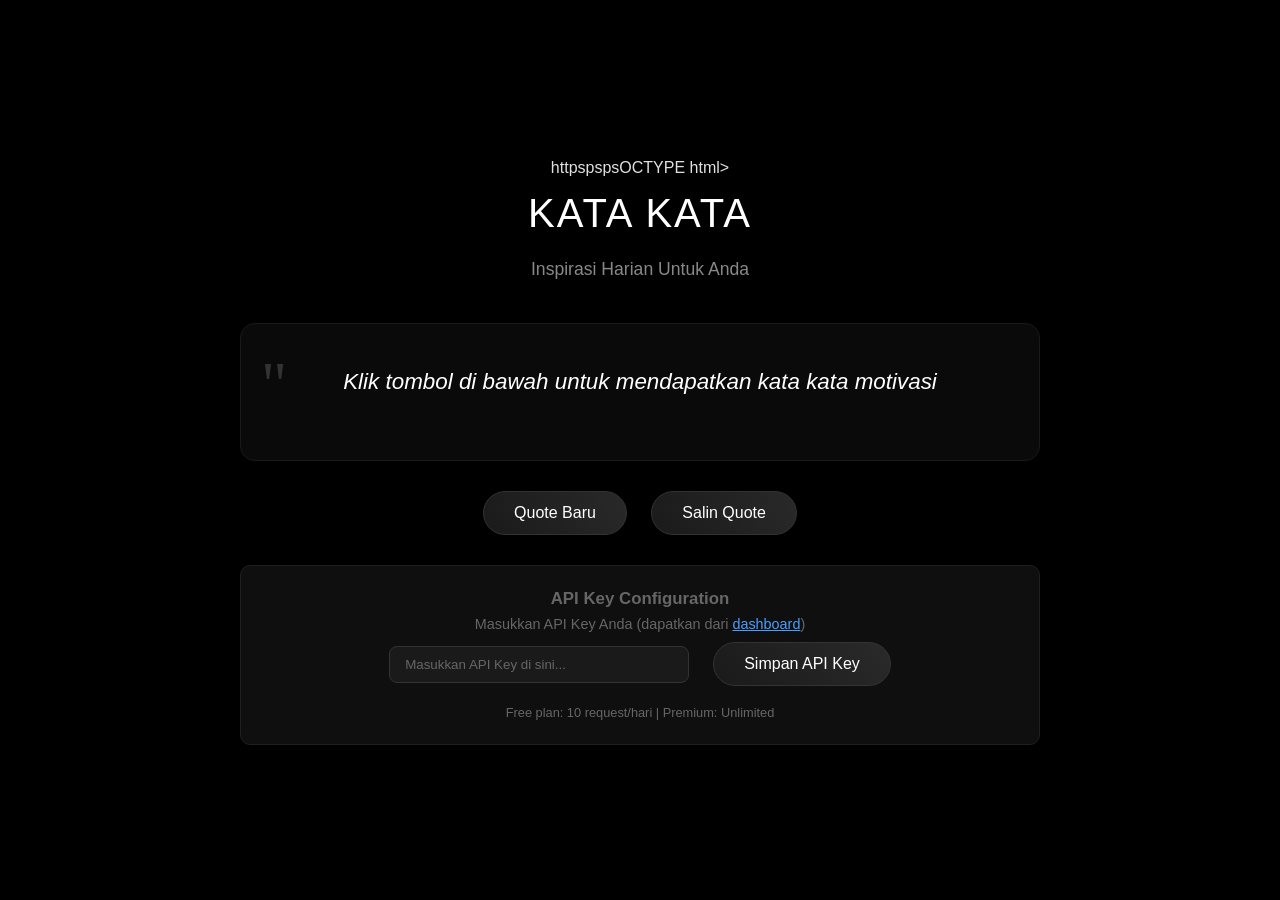
==== index.html @ 8e92a6e2 "Update index.html" ====
httpspspsOCTYPE html>
<html lang="id">
<head>
    <meta charset="UTF-8">
    <meta name="viewport" content="width=device-width, initial-scale=1.0">
    <title>Kata Kata Motivasi</title>
    <style>
        * {
            margin: 0;
            padding: 0;
            box-sizing: border-box;
        }

        body {
            font-family: 'Segoe UI', Tahoma, Geneva, Verdana, sans-serif;
            background: #000000;
            color: #e0e0e0;
            min-height: 100vh;
            display: flex;
            flex-direction: column;
            align-items: center;
            justify-content: center;
            padding: 20px;
            line-height: 1.6;
        }

        .container {
            max-width: 800px;
            width: 100%;
            text-align: center;
        }

        .header {
            margin-bottom: 40px;
        }

        .header h1 {
            font-size: 2.5rem;
            font-weight: 300;
            color: #ffffff;
            margin-bottom: 10px;
            letter-spacing: 2px;
        }

        .header p {
            color: #888888;
            font-size: 1.1rem;
        }

        .quote-container {
            background: #0a0a0a;
            border: 1px solid #1a1a1a;
            border-radius: 15px;
            padding: 40px;
            margin: 30px 0;
            box-shadow: 0 8px 32px rgba(0, 0, 0, 0.3);
            transition: all 0.3s ease;
            position: relative;
            overflow: hidden;
        }

        .quote-container::before {
            content: '"';
            position: absolute;
            top: 10px;
            left: 20px;
            font-size: 4rem;
            color: #333333;
            font-family: Georgia, serif;
        }

        .quote-text {
            font-size: 1.4rem;
            font-style: italic;
            color: #ffffff;
            margin-bottom: 20px;
            position: relative;
            z-index: 1;
        }

        .quote-author {
            color: #666666;
            font-size: 1rem;
            text-align: right;
        }

        .controls {
            margin-top: 30px;
        }

        .btn {
            background: linear-gradient(45deg, #1a1a1a, #2a2a2a);
            color: #ffffff;
            border: 1px solid #333333;
            padding: 12px 30px;
            border-radius: 25px;
            cursor: pointer;
            font-size: 1rem;
            margin: 0 10px;
            transition: all 0.3s ease;
            text-decoration: none;
            display: inline-block;
        }

        .btn:hover {
            background: linear-gradient(45deg, #2a2a2a, #3a3a3a);
            border-color: #555555;
            transform: translateY(-2px);
        }

        .btn:active {
            transform: translateY(0);
        }

        .loading {
            display: none;
            color: #888888;
            font-style: italic;
        }

        .error {
            display: none;
            color: #ff4444;
            background: #1a0a0a;
            border: 1px solid #ff4444;
            border-radius: 8px;
            padding: 15px;
            margin: 20px 0;
        }

        .api-info {
            background: #0f0f0f;
            border: 1px solid #1f1f1f;
            border-radius: 10px;
            padding: 20px;
            margin-top: 30px;
            font-size: 0.9rem;
            color: #666666;
        }

        .api-key-input {
            background: #1a1a1a;
            border: 1px solid #333333;
            color: #ffffff;
            padding: 10px 15px;
            border-radius: 8px;
            margin: 10px;
            width: 300px;
            max-width: 100%;
        }

        .api-key-input::placeholder {
            color: #666666;
        }

        @media (max-width: 768px) {
            .header h1 {
                font-size: 2rem;
            }
            
            .quote-container {
                padding: 30px 20px;
            }
            
            .quote-text {
                font-size: 1.2rem;
            }
            
            .btn {
                margin: 5px;
                padding: 10px 20px;
                font-size: 0.9rem;
            }
            
            .api-key-input {
                width: 100%;
                margin: 10px 0;
            }
        }

        @media (max-width: 480px) {
            .header h1 {
                font-size: 1.8rem;
            }
            
            .quote-text {
                font-size: 1.1rem;
            }
        }
    </style>
</head>
<body>
    <div class="container">
        <div class="header">
            <h1>KATA KATA</h1>
            <p>Inspirasi Harian Untuk Anda</p>
        </div>

        <div class="quote-container">
            <div class="quote-text" id="quoteText">
                Klik tombol di bawah untuk mendapatkan kata kata motivasi
            </div>
            <div class="quote-author" id="quoteAuthor"></div>
        </div>

        <div class="controls">
            <button class="btn" onclick="getRandomQuote()">Quote Baru</button>
            <button class="btn" onclick="copyQuote()">Salin Quote</button>
        </div>

        <div class="loading" id="loading">Memuat quote...</div>
        <div class="error" id="error"></div>

        <div class="api-info">
            <h3>API Key Configuration</h3>
            <p>Masukkan API Key Anda (dapatkan dari <a href="https://api.cors.lol/?url=https://katakataquote.netlify.app" target="_blank" style="color: #4a9eff;">dashboard</a>)</p>
            <input type="password" class="api-key-input" id="apiKeyInput" placeholder="Masukkan API Key di sini..." />
            <button class="btn" onclick="saveApiKey()">Simpan API Key</button>
            <p style="margin-top: 10px; font-size: 0.8rem;">
                Free plan: 10 request/hari | Premium: Unlimited
            </p>
        </div>
    </div>

    <script>
        let apiKey = localStorage.getItem('katakata_api_key') || '';

        // Save API Key to localStorage
        function saveApiKey() {
            const input = document.getElementById('apiKeyInput');
            if (input.value.trim()) {
                apiKey = input.value.trim();
                localStorage.setItem('katakata_api_key', apiKey);
                alert('API Key berhasil disimpan!');
            } else {
                alert('Masukkan API Key yang valid!');
            }
        }

        // Load saved API Key
        window.onload = function() {
            const savedKey = localStorage.getItem('katakata_api_key');
            if (savedKey) {
                document.getElementById('apiKeyInput').value = savedKey;
                apiKey = savedKey;
            }
        };

        // Get random quote from API
        async function getRandomQuote() {
            const loading = document.getElementById('loading');
            const error = document.getElementById('error');
            const quoteText = document.getElementById('quoteText');
            const quoteAuthor = document.getElementById('quoteAuthor');

            // Show loading, hide error
            loading.style.display = 'block';
            error.style.display = 'none';

            if (!apiKey) {
                error.textContent = 'Silakan masukkan API Key terlebih dahulu!';
                error.style.display = 'block';
                loading.style.display = 'none';
                return;
            }

            try {
                // Try different possible endpoints
                const endpoints = [
                    '/api/get-quote',
                    '/api/get-quote',
                    '/api/get-quote',
                    '/api/get-quote'
                ];

                let response = null;
                let lastError = null;

                for (let endpoint of endpoints) {
                    try {
                        response = await fetch(`https://proxy.corsfix.com/?https://katakataquote.netlify.app${endpoint}`, {
                            headers: {
                                'x-api-key': apiKey,
                                'Content-Type': 'application/json'
                            }
                        });

                        if (response.ok) {
                            break; // Exit loop if successful
                        }
                    } catch (e) {
                        lastError = e;
                        continue; // Try next endpoint
                    }
                }

                if (!response || !response.ok) {
                    throw new Error(lastError?.message || `Gagal mengambil quote. Status: ${response?.status}`);
                }

                const data = await response.json();
                
                // Display the quote (adjust based on actual API response format)
                if (data.quote || data.kutipan || data.text) {
                    quoteText.textContent = data.quote || data.kutipan || data.text;
                    quoteAuthor.textContent = data.author || data.penulis || '';
                } else if (Array.isArray(data) && data.length > 0) {
                    // If response is an array
                    quoteText.textContent = data[0].quote || data[0].kutipan || data[0].text || JSON.stringify(data[0]);
                    quoteAuthor.textContent = data[0].author || data[0].penulis || '';
                } else {
                    // Fallback: display the raw data
                    quoteText.textContent = JSON.stringify(data, null, 2);
                    quoteAuthor.textContent = '';
                }

            } catch (err) {
                error.textContent = `Error: ${err.message}`;
                error.style.display = 'block';
                quoteText.textContent = 'Gagal memuat quote. Coba lagi nanti.';
                quoteAuthor.textContent = '';
            } finally {
                loading.style.display = 'none';
            }
        }

        // Copy quote to clipboard
        function copyQuote() {
            const quoteText = document.getElementById('quoteText').textContent;
            const quoteAuthor = document.getElementById('quoteAuthor').textContent;
            
            const fullQuote = quoteAuthor ? `"${quoteText}" - ${quoteAuthor}` : `"${quoteText}"`;
            
            navigator.clipboard.writeText(fullQuote).then(() => {
                // Temporary feedback
                const btn = event.target;
                const originalText = btn.textContent;
                btn.textContent = 'Tersalin!';
                btn.style.background = 'linear-gradient(45deg, #0f4f0f, #1f6f1f)';
                
                setTimeout(() => {
                    btn.textContent = originalText;
                    btn.style.background = 'linear-gradient(45deg, #1a1a1a, #2a2a2a)';
                }, 2000);
            }).catch(() => {
                alert('Gagal menyalin quote. Silakan salin manual.');
            });
        }

        // Get initial quote when page loads
        document.addEventListener('DOMContentLoaded', function() {
            if (apiKey) {
                getRandomQuote();
            }
        });
    </script>
</body>
</html>
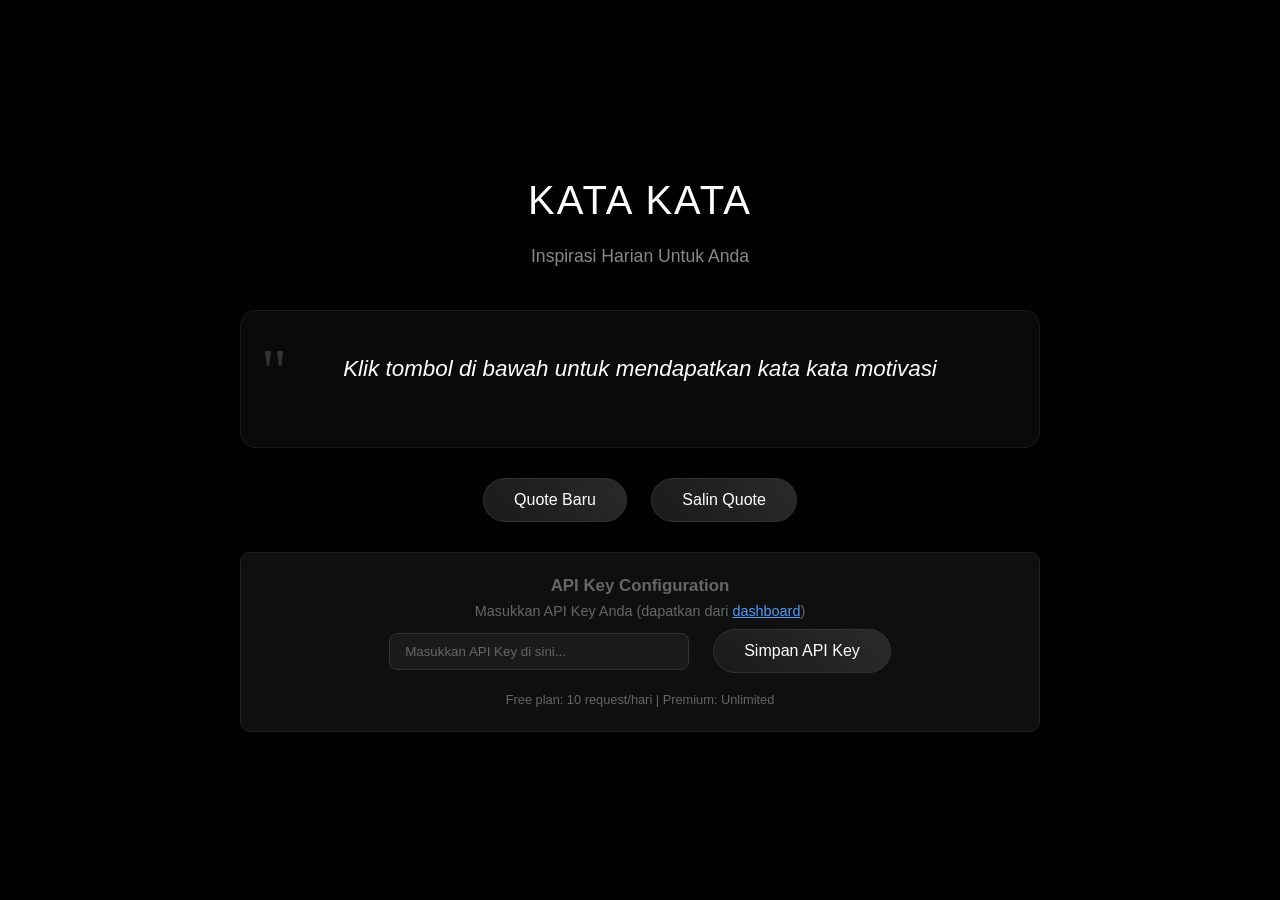
==== commit 6c9d80c5: "Update index.html" ====
--- a/index.html
+++ b/index.html
@@ -1,4 +1,4 @@
-httpspspsOCTYPE html>
+
 <html lang="id">
 <head>
     <meta charset="UTF-8">
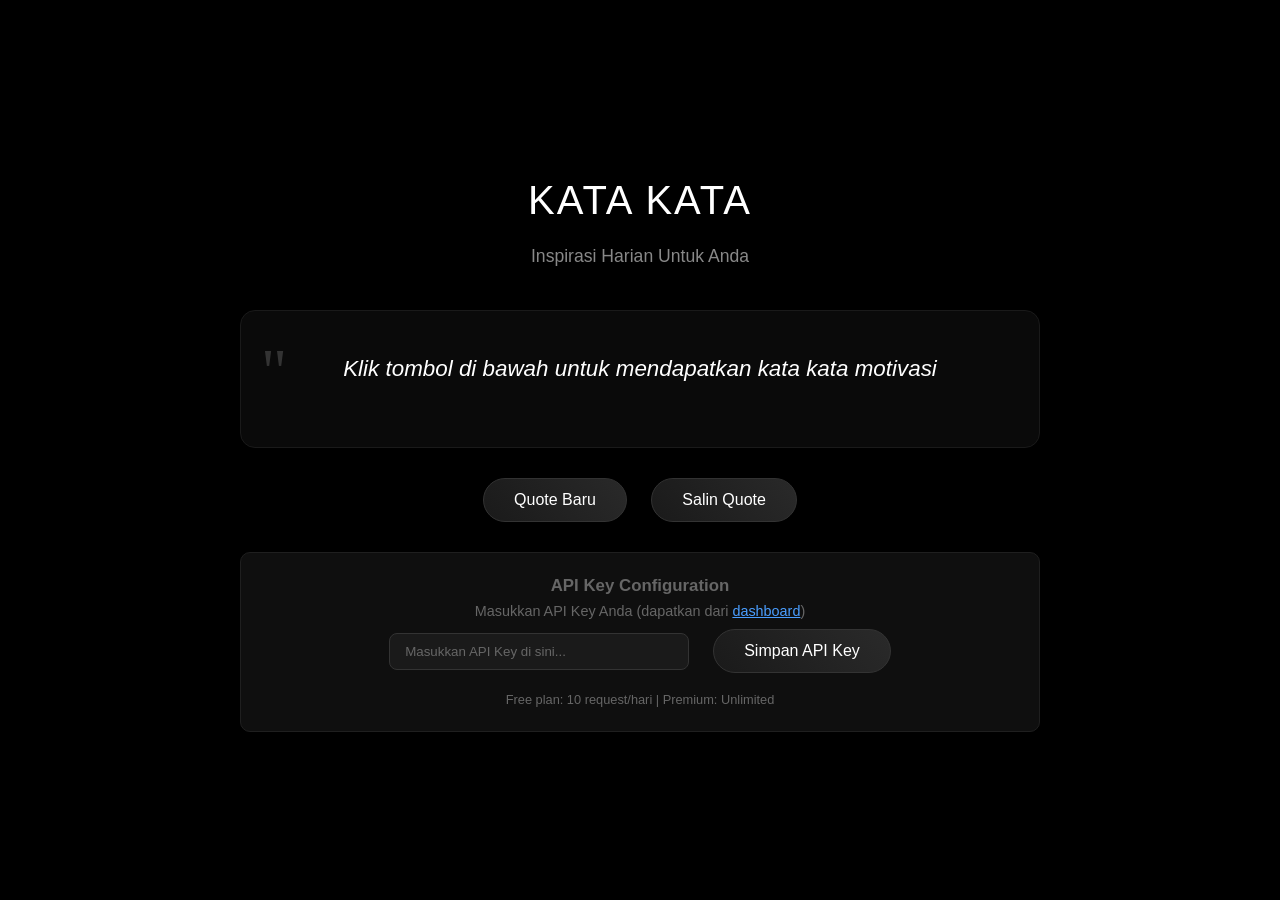
==== commit bb51e3fe: "Update index.html" ====
--- a/index.html
+++ b/index.html
@@ -1,4 +1,4 @@
-
+<!DOCTYPE html>
 <html lang="id">
 <head>
     <meta charset="UTF-8">
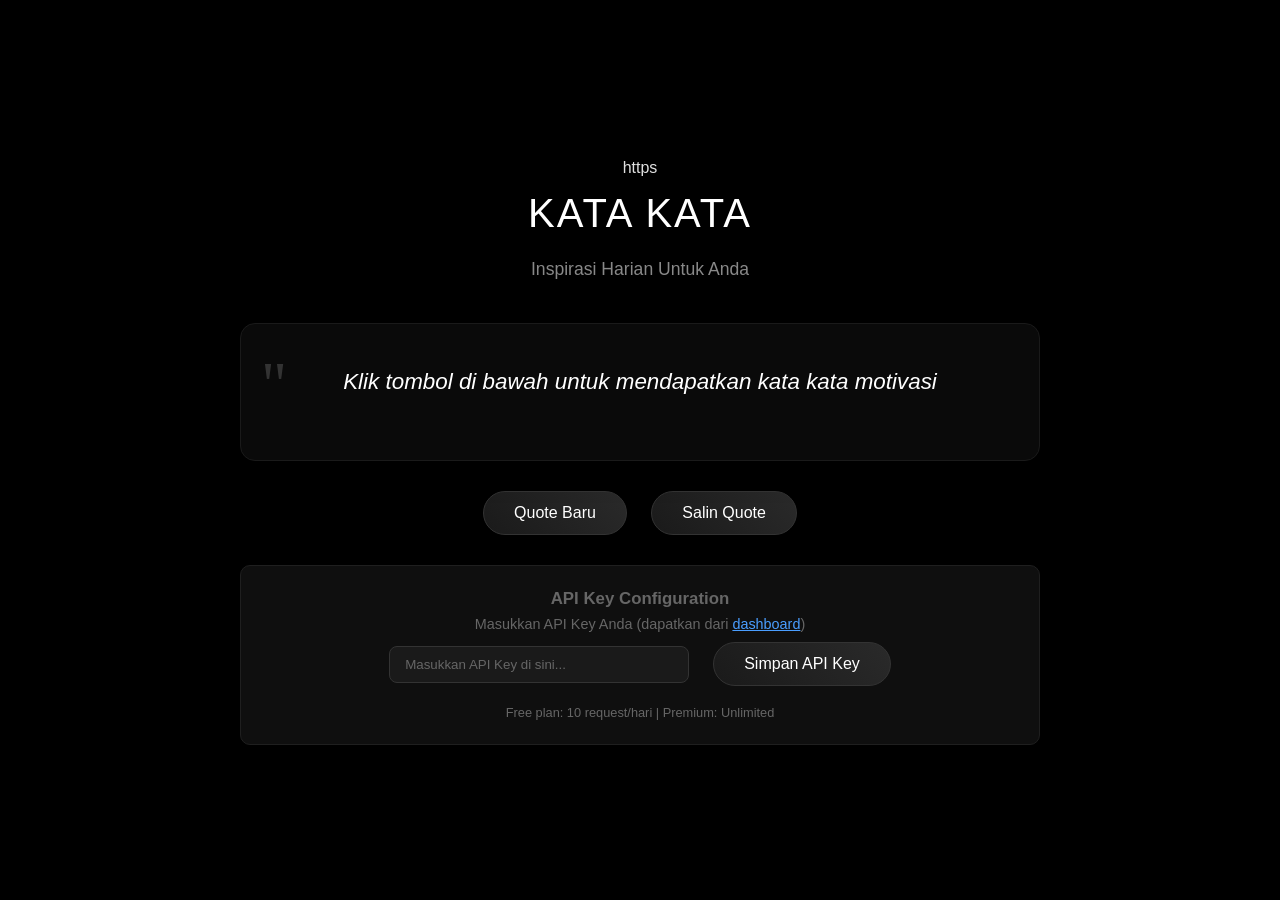
==== commit e6f88f44: "Update index.html" ====
--- a/index.html
+++ b/index.html
@@ -1,4 +1,4 @@
-<!DOCTYPE html>
+https
 <html lang="id">
 <head>
     <meta charset="UTF-8">
@@ -213,7 +213,7 @@
 
         <div class="api-info">
             <h3>API Key Configuration</h3>
-            <p>Masukkan API Key Anda (dapatkan dari <a href="https://api.cors.lol/?url=https://katakataquote.netlify.app" target="_blank" style="color: #4a9eff;">dashboard</a>)</p>
+            <p>Masukkan API Key Anda (dapatkan dari <a href="https://proxy.corsfix.com/?https://katakataquote.netlify.app" target="_blank" style="color: #4a9eff;">dashboard</a>)</p>
             <input type="password" class="api-key-input" id="apiKeyInput" placeholder="Masukkan API Key di sini..." />
             <button class="btn" onclick="saveApiKey()">Simpan API Key</button>
             <p style="margin-top: 10px; font-size: 0.8rem;">
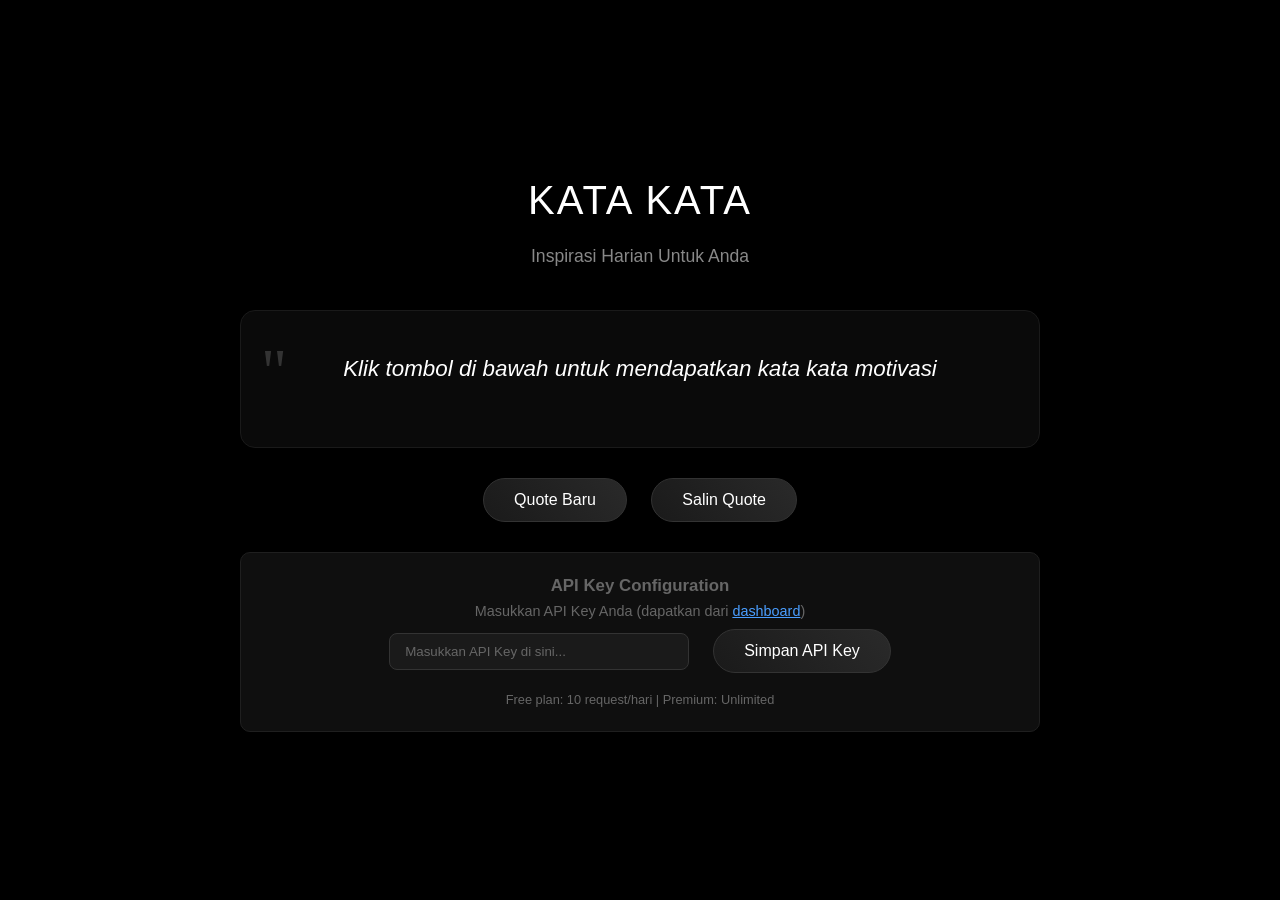
==== commit df7e33c7: "Add files via upload" ====
--- a/index.html
+++ b/index.html
@@ -1,358 +1,360 @@
-https
-<html lang="id">
-<head>
-    <meta charset="UTF-8">
-    <meta name="viewport" content="width=device-width, initial-scale=1.0">
-    <title>Kata Kata Motivasi</title>
-    <style>
-        * {
-            margin: 0;
-            padding: 0;
-            box-sizing: border-box;
-        }
-
-        body {
-            font-family: 'Segoe UI', Tahoma, Geneva, Verdana, sans-serif;
-            background: #000000;
-            color: #e0e0e0;
-            min-height: 100vh;
-            display: flex;
-            flex-direction: column;
-            align-items: center;
-            justify-content: center;
-            padding: 20px;
-            line-height: 1.6;
-        }
-
-        .container {
-            max-width: 800px;
-            width: 100%;
-            text-align: center;
-        }
-
-        .header {
-            margin-bottom: 40px;
-        }
-
-        .header h1 {
-            font-size: 2.5rem;
-            font-weight: 300;
-            color: #ffffff;
-            margin-bottom: 10px;
-            letter-spacing: 2px;
-        }
-
-        .header p {
-            color: #888888;
-            font-size: 1.1rem;
-        }
-
-        .quote-container {
-            background: #0a0a0a;
-            border: 1px solid #1a1a1a;
-            border-radius: 15px;
-            padding: 40px;
-            margin: 30px 0;
-            box-shadow: 0 8px 32px rgba(0, 0, 0, 0.3);
-            transition: all 0.3s ease;
-            position: relative;
-            overflow: hidden;
-        }
-
-        .quote-container::before {
-            content: '"';
-            position: absolute;
-            top: 10px;
-            left: 20px;
-            font-size: 4rem;
-            color: #333333;
-            font-family: Georgia, serif;
-        }
-
-        .quote-text {
-            font-size: 1.4rem;
-            font-style: italic;
-            color: #ffffff;
-            margin-bottom: 20px;
-            position: relative;
-            z-index: 1;
-        }
-
-        .quote-author {
-            color: #666666;
-            font-size: 1rem;
-            text-align: right;
-        }
-
-        .controls {
-            margin-top: 30px;
-        }
-
-        .btn {
-            background: linear-gradient(45deg, #1a1a1a, #2a2a2a);
-            color: #ffffff;
-            border: 1px solid #333333;
-            padding: 12px 30px;
-            border-radius: 25px;
-            cursor: pointer;
-            font-size: 1rem;
-            margin: 0 10px;
-            transition: all 0.3s ease;
-            text-decoration: none;
-            display: inline-block;
-        }
-
-        .btn:hover {
-            background: linear-gradient(45deg, #2a2a2a, #3a3a3a);
-            border-color: #555555;
-            transform: translateY(-2px);
-        }
-
-        .btn:active {
-            transform: translateY(0);
-        }
-
-        .loading {
-            display: none;
-            color: #888888;
-            font-style: italic;
-        }
-
-        .error {
-            display: none;
-            color: #ff4444;
-            background: #1a0a0a;
-            border: 1px solid #ff4444;
-            border-radius: 8px;
-            padding: 15px;
-            margin: 20px 0;
-        }
-
-        .api-info {
-            background: #0f0f0f;
-            border: 1px solid #1f1f1f;
-            border-radius: 10px;
-            padding: 20px;
-            margin-top: 30px;
-            font-size: 0.9rem;
-            color: #666666;
-        }
-
-        .api-key-input {
-            background: #1a1a1a;
-            border: 1px solid #333333;
-            color: #ffffff;
-            padding: 10px 15px;
-            border-radius: 8px;
-            margin: 10px;
-            width: 300px;
-            max-width: 100%;
-        }
-
-        .api-key-input::placeholder {
-            color: #666666;
-        }
-
-        @media (max-width: 768px) {
-            .header h1 {
-                font-size: 2rem;
-            }
-            
-            .quote-container {
-                padding: 30px 20px;
-            }
-            
-            .quote-text {
-                font-size: 1.2rem;
-            }
-            
-            .btn {
-                margin: 5px;
-                padding: 10px 20px;
-                font-size: 0.9rem;
-            }
-            
-            .api-key-input {
-                width: 100%;
-                margin: 10px 0;
-            }
-        }
-
-        @media (max-width: 480px) {
-            .header h1 {
-                font-size: 1.8rem;
-            }
-            
-            .quote-text {
-                font-size: 1.1rem;
-            }
-        }
-    </style>
-</head>
-<body>
-    <div class="container">
-        <div class="header">
-            <h1>KATA KATA</h1>
-            <p>Inspirasi Harian Untuk Anda</p>
-        </div>
-
-        <div class="quote-container">
-            <div class="quote-text" id="quoteText">
-                Klik tombol di bawah untuk mendapatkan kata kata motivasi
-            </div>
-            <div class="quote-author" id="quoteAuthor"></div>
-        </div>
-
-        <div class="controls">
-            <button class="btn" onclick="getRandomQuote()">Quote Baru</button>
-            <button class="btn" onclick="copyQuote()">Salin Quote</button>
-        </div>
-
-        <div class="loading" id="loading">Memuat quote...</div>
-        <div class="error" id="error"></div>
-
-        <div class="api-info">
-            <h3>API Key Configuration</h3>
-            <p>Masukkan API Key Anda (dapatkan dari <a href="https://proxy.corsfix.com/?https://katakataquote.netlify.app" target="_blank" style="color: #4a9eff;">dashboard</a>)</p>
-            <input type="password" class="api-key-input" id="apiKeyInput" placeholder="Masukkan API Key di sini..." />
-            <button class="btn" onclick="saveApiKey()">Simpan API Key</button>
-            <p style="margin-top: 10px; font-size: 0.8rem;">
-                Free plan: 10 request/hari | Premium: Unlimited
-            </p>
-        </div>
-    </div>
-
-    <script>
-        let apiKey = localStorage.getItem('katakata_api_key') || '';
-
-        // Save API Key to localStorage
-        function saveApiKey() {
-            const input = document.getElementById('apiKeyInput');
-            if (input.value.trim()) {
-                apiKey = input.value.trim();
-                localStorage.setItem('katakata_api_key', apiKey);
-                alert('API Key berhasil disimpan!');
-            } else {
-                alert('Masukkan API Key yang valid!');
-            }
-        }
-
-        // Load saved API Key
-        window.onload = function() {
-            const savedKey = localStorage.getItem('katakata_api_key');
-            if (savedKey) {
-                document.getElementById('apiKeyInput').value = savedKey;
-                apiKey = savedKey;
-            }
-        };
-
-        // Get random quote from API
-        async function getRandomQuote() {
-            const loading = document.getElementById('loading');
-            const error = document.getElementById('error');
-            const quoteText = document.getElementById('quoteText');
-            const quoteAuthor = document.getElementById('quoteAuthor');
-
-            // Show loading, hide error
-            loading.style.display = 'block';
-            error.style.display = 'none';
-
-            if (!apiKey) {
-                error.textContent = 'Silakan masukkan API Key terlebih dahulu!';
-                error.style.display = 'block';
-                loading.style.display = 'none';
-                return;
-            }
-
-            try {
-                // Try different possible endpoints
-                const endpoints = [
-                    '/api/get-quote',
-                    '/api/get-quote',
-                    '/api/get-quote',
-                    '/api/get-quote'
-                ];
-
-                let response = null;
-                let lastError = null;
-
-                for (let endpoint of endpoints) {
-                    try {
-                        response = await fetch(`https://proxy.corsfix.com/?https://katakataquote.netlify.app${endpoint}`, {
-                            headers: {
-                                'x-api-key': apiKey,
-                                'Content-Type': 'application/json'
-                            }
-                        });
-
-                        if (response.ok) {
-                            break; // Exit loop if successful
-                        }
-                    } catch (e) {
-                        lastError = e;
-                        continue; // Try next endpoint
-                    }
-                }
-
-                if (!response || !response.ok) {
-                    throw new Error(lastError?.message || `Gagal mengambil quote. Status: ${response?.status}`);
-                }
-
-                const data = await response.json();
-                
-                // Display the quote (adjust based on actual API response format)
-                if (data.quote || data.kutipan || data.text) {
-                    quoteText.textContent = data.quote || data.kutipan || data.text;
-                    quoteAuthor.textContent = data.author || data.penulis || '';
-                } else if (Array.isArray(data) && data.length > 0) {
-                    // If response is an array
-                    quoteText.textContent = data[0].quote || data[0].kutipan || data[0].text || JSON.stringify(data[0]);
-                    quoteAuthor.textContent = data[0].author || data[0].penulis || '';
-                } else {
-                    // Fallback: display the raw data
-                    quoteText.textContent = JSON.stringify(data, null, 2);
-                    quoteAuthor.textContent = '';
-                }
-
-            } catch (err) {
-                error.textContent = `Error: ${err.message}`;
-                error.style.display = 'block';
-                quoteText.textContent = 'Gagal memuat quote. Coba lagi nanti.';
-                quoteAuthor.textContent = '';
-            } finally {
-                loading.style.display = 'none';
-            }
-        }
-
-        // Copy quote to clipboard
-        function copyQuote() {
-            const quoteText = document.getElementById('quoteText').textContent;
-            const quoteAuthor = document.getElementById('quoteAuthor').textContent;
-            
-            const fullQuote = quoteAuthor ? `"${quoteText}" - ${quoteAuthor}` : `"${quoteText}"`;
-            
-            navigator.clipboard.writeText(fullQuote).then(() => {
-                // Temporary feedback
-                const btn = event.target;
-                const originalText = btn.textContent;
-                btn.textContent = 'Tersalin!';
-                btn.style.background = 'linear-gradient(45deg, #0f4f0f, #1f6f1f)';
-                
-                setTimeout(() => {
-                    btn.textContent = originalText;
-                    btn.style.background = 'linear-gradient(45deg, #1a1a1a, #2a2a2a)';
-                }, 2000);
-            }).catch(() => {
-                alert('Gagal menyalin quote. Silakan salin manual.');
-            });
-        }
-
-        // Get initial quote when page loads
-        document.addEventListener('DOMContentLoaded', function() {
-            if (apiKey) {
-                getRandomQuote();
-            }
-        });
-    </script>
-</body>
-</html>
+<!DOCTYPE html>
+<html lang="id">
+<head>
+    <meta charset="UTF-8">
+    <meta name="viewport" content="width=device-width, initial-scale=1.0">
+    <title>Kata Kata Motivasi</title>
+    <link rel="icon" type="image/svg+xml" href="https://files.catbox.moe/kr4vsu.jpeg">	
+    <meta name="description" content="Testing API QUOTE By Xbibz Official">
+    <style>
+        * {
+            margin: 0;
+            padding: 0;
+            box-sizing: border-box;
+        }
+
+        body {
+            font-family: 'Segoe UI', Tahoma, Geneva, Verdana, sans-serif;
+            background: #000000;
+            color: #e0e0e0;
+            min-height: 100vh;
+            display: flex;
+            flex-direction: column;
+            align-items: center;
+            justify-content: center;
+            padding: 20px;
+            line-height: 1.6;
+        }
+
+        .container {
+            max-width: 800px;
+            width: 100%;
+            text-align: center;
+        }
+
+        .header {
+            margin-bottom: 40px;
+        }
+
+        .header h1 {
+            font-size: 2.5rem;
+            font-weight: 300;
+            color: #ffffff;
+            margin-bottom: 10px;
+            letter-spacing: 2px;
+        }
+
+        .header p {
+            color: #888888;
+            font-size: 1.1rem;
+        }
+
+        .quote-container {
+            background: #0a0a0a;
+            border: 1px solid #1a1a1a;
+            border-radius: 15px;
+            padding: 40px;
+            margin: 30px 0;
+            box-shadow: 0 8px 32px rgba(0, 0, 0, 0.3);
+            transition: all 0.3s ease;
+            position: relative;
+            overflow: hidden;
+        }
+
+        .quote-container::before {
+            content: '"';
+            position: absolute;
+            top: 10px;
+            left: 20px;
+            font-size: 4rem;
+            color: #333333;
+            font-family: Georgia, serif;
+        }
+
+        .quote-text {
+            font-size: 1.4rem;
+            font-style: italic;
+            color: #ffffff;
+            margin-bottom: 20px;
+            position: relative;
+            z-index: 1;
+        }
+
+        .quote-author {
+            color: #666666;
+            font-size: 1rem;
+            text-align: right;
+        }
+
+        .controls {
+            margin-top: 30px;
+        }
+
+        .btn {
+            background: linear-gradient(45deg, #1a1a1a, #2a2a2a);
+            color: #ffffff;
+            border: 1px solid #333333;
+            padding: 12px 30px;
+            border-radius: 25px;
+            cursor: pointer;
+            font-size: 1rem;
+            margin: 0 10px;
+            transition: all 0.3s ease;
+            text-decoration: none;
+            display: inline-block;
+        }
+
+        .btn:hover {
+            background: linear-gradient(45deg, #2a2a2a, #3a3a3a);
+            border-color: #555555;
+            transform: translateY(-2px);
+        }
+
+        .btn:active {
+            transform: translateY(0);
+        }
+
+        .loading {
+            display: none;
+            color: #888888;
+            font-style: italic;
+        }
+
+        .error {
+            display: none;
+            color: #ff4444;
+            background: #1a0a0a;
+            border: 1px solid #ff4444;
+            border-radius: 8px;
+            padding: 15px;
+            margin: 20px 0;
+        }
+
+        .api-info {
+            background: #0f0f0f;
+            border: 1px solid #1f1f1f;
+            border-radius: 10px;
+            padding: 20px;
+            margin-top: 30px;
+            font-size: 0.9rem;
+            color: #666666;
+        }
+
+        .api-key-input {
+            background: #1a1a1a;
+            border: 1px solid #333333;
+            color: #ffffff;
+            padding: 10px 15px;
+            border-radius: 8px;
+            margin: 10px;
+            width: 300px;
+            max-width: 100%;
+        }
+
+        .api-key-input::placeholder {
+            color: #666666;
+        }
+
+        @media (max-width: 768px) {
+            .header h1 {
+                font-size: 2rem;
+            }
+            
+            .quote-container {
+                padding: 30px 20px;
+            }
+            
+            .quote-text {
+                font-size: 1.2rem;
+            }
+            
+            .btn {
+                margin: 5px;
+                padding: 10px 20px;
+                font-size: 0.9rem;
+            }
+            
+            .api-key-input {
+                width: 100%;
+                margin: 10px 0;
+            }
+        }
+
+        @media (max-width: 480px) {
+            .header h1 {
+                font-size: 1.8rem;
+            }
+            
+            .quote-text {
+                font-size: 1.1rem;
+            }
+        }
+    </style>
+</head>
+<body>
+    <div class="container">
+        <div class="header">
+            <h1>KATA KATA</h1>
+            <p>Inspirasi Harian Untuk Anda</p>
+        </div>
+
+        <div class="quote-container">
+            <div class="quote-text" id="quoteText">
+                Klik tombol di bawah untuk mendapatkan kata kata motivasi
+            </div>
+            <div class="quote-author" id="quoteAuthor"></div>
+        </div>
+
+        <div class="controls">
+            <button class="btn" onclick="getRandomQuote()">Quote Baru</button>
+            <button class="btn" onclick="copyQuote()">Salin Quote</button>
+        </div>
+
+        <div class="loading" id="loading">Memuat quote...</div>
+        <div class="error" id="error"></div>
+
+        <div class="api-info">
+            <h3>API Key Configuration</h3>
+            <p>Masukkan API Key Anda (dapatkan dari <a href="https://katakataquote.netlify.app" target="_blank" style="color: #4a9eff;">dashboard</a>)</p>
+            <input type="password" class="api-key-input" id="apiKeyInput" placeholder="Masukkan API Key di sini..." />
+            <button class="btn" onclick="saveApiKey()">Simpan API Key</button>
+            <p style="margin-top: 10px; font-size: 0.8rem;">
+                Free plan: 10 request/hari | Premium: Unlimited
+            </p>
+        </div>
+    </div>
+
+    <script>
+        let apiKey = localStorage.getItem('katakata_api_key') || '';
+
+        // Save API Key to localStorage
+        function saveApiKey() {
+            const input = document.getElementById('apiKeyInput');
+            if (input.value.trim()) {
+                apiKey = input.value.trim();
+                localStorage.setItem('katakata_api_key', apiKey);
+                alert('API Key berhasil disimpan!');
+            } else {
+                alert('Masukkan API Key yang valid!');
+            }
+        }
+
+        // Load saved API Key
+        window.onload = function() {
+            const savedKey = localStorage.getItem('katakata_api_key');
+            if (savedKey) {
+                document.getElementById('apiKeyInput').value = savedKey;
+                apiKey = savedKey;
+            }
+        };
+
+        // Get random quote from API
+        async function getRandomQuote() {
+            const loading = document.getElementById('loading');
+            const error = document.getElementById('error');
+            const quoteText = document.getElementById('quoteText');
+            const quoteAuthor = document.getElementById('quoteAuthor');
+
+            // Show loading, hide error
+            loading.style.display = 'block';
+            error.style.display = 'none';
+
+            if (!apiKey) {
+                error.textContent = 'Silakan masukkan API Key terlebih dahulu!';
+                error.style.display = 'block';
+                loading.style.display = 'none';
+                return;
+            }
+
+            try {
+                // Try different possible endpoints
+                const endpoints = [
+                    '/api/get-quote',
+                    '/api/get-quote',
+                    '/api/get-quote',
+                    '/api/get-quote'
+                ];
+
+                let response = null;
+                let lastError = null;
+
+                for (let endpoint of endpoints) {
+                    try {
+                        response = await fetch(`https://proxy.corsfix.com/?https://katakataquote.netlify.app${endpoint}`, {
+                            headers: {
+                                'x-api-key': apiKey,
+                                'Content-Type': 'application/json'
+                            }
+                        });
+
+                        if (response.ok) {
+                            break; // Exit loop if successful
+                        }
+                    } catch (e) {
+                        lastError = e;
+                        continue; // Try next endpoint
+                    }
+                }
+
+                if (!response || !response.ok) {
+                    throw new Error(lastError?.message || `Gagal mengambil quote. Status: ${response?.status}`);
+                }
+
+                const data = await response.json();
+                
+                // Display the quote (adjust based on actual API response format)
+                if (data.quote || data.kutipan || data.text) {
+                    quoteText.textContent = data.quote || data.kutipan || data.text;
+                    quoteAuthor.textContent = data.author || data.penulis || '';
+                } else if (Array.isArray(data) && data.length > 0) {
+                    // If response is an array
+                    quoteText.textContent = data[0].quote || data[0].kutipan || data[0].text || JSON.stringify(data[0]);
+                    quoteAuthor.textContent = data[0].author || data[0].penulis || '';
+                } else {
+                    // Fallback: display the raw data
+                    quoteText.textContent = JSON.stringify(data, null, 2);
+                    quoteAuthor.textContent = '';
+                }
+
+            } catch (err) {
+                error.textContent = `Error: ${err.message}`;
+                error.style.display = 'block';
+                quoteText.textContent = 'Gagal memuat quote. Coba lagi nanti.';
+                quoteAuthor.textContent = '';
+            } finally {
+                loading.style.display = 'none';
+            }
+        }
+
+        // Copy quote to clipboard
+        function copyQuote() {
+            const quoteText = document.getElementById('quoteText').textContent;
+            const quoteAuthor = document.getElementById('quoteAuthor').textContent;
+            
+            const fullQuote = quoteAuthor ? `"${quoteText}" - ${quoteAuthor}` : `"${quoteText}"`;
+            
+            navigator.clipboard.writeText(fullQuote).then(() => {
+                // Temporary feedback
+                const btn = event.target;
+                const originalText = btn.textContent;
+                btn.textContent = 'Tersalin!';
+                btn.style.background = 'linear-gradient(45deg, #0f4f0f, #1f6f1f)';
+                
+                setTimeout(() => {
+                    btn.textContent = originalText;
+                    btn.style.background = 'linear-gradient(45deg, #1a1a1a, #2a2a2a)';
+                }, 2000);
+            }).catch(() => {
+                alert('Gagal menyalin quote. Silakan salin manual.');
+            });
+        }
+
+        // Get initial quote when page loads
+        document.addEventListener('DOMContentLoaded', function() {
+            if (apiKey) {
+                getRandomQuote();
+            }
+        });
+    </script>
+</body>
+</html>
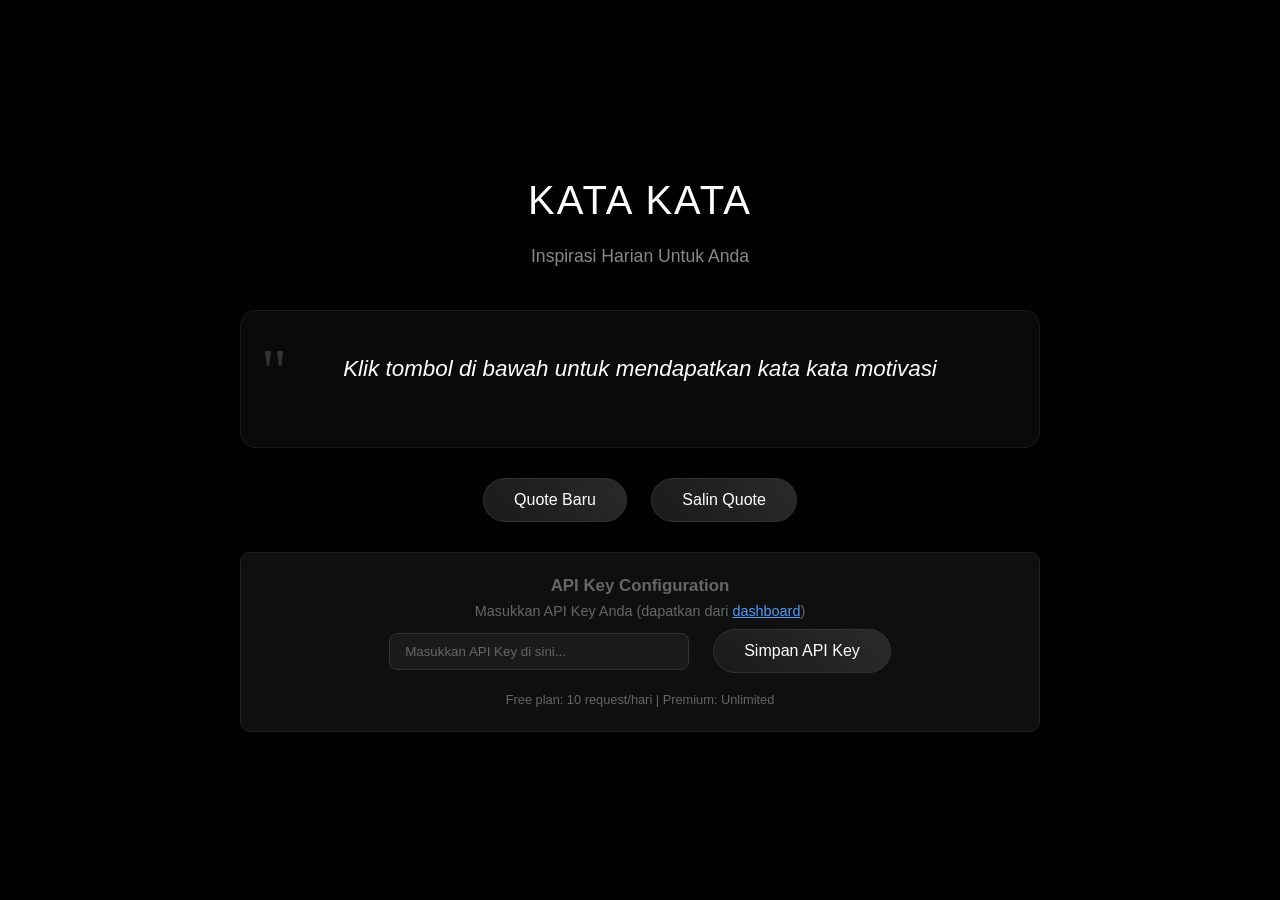
==== commit 8cca93ab: "Add files via upload" ====
--- a/index.html
+++ b/index.html
@@ -280,7 +280,7 @@
 
                 for (let endpoint of endpoints) {
                     try {
-                        response = await fetch(`https://proxy.corsfix.com/?https://katakataquote.netlify.app${endpoint}`, {
+                        response = await fetch(`https://proxy.corsfix.com/?url=https://katakataquote.netlify.app${endpoint}`, {
                             headers: {
                                 'x-api-key': apiKey,
                                 'Content-Type': 'application/json'
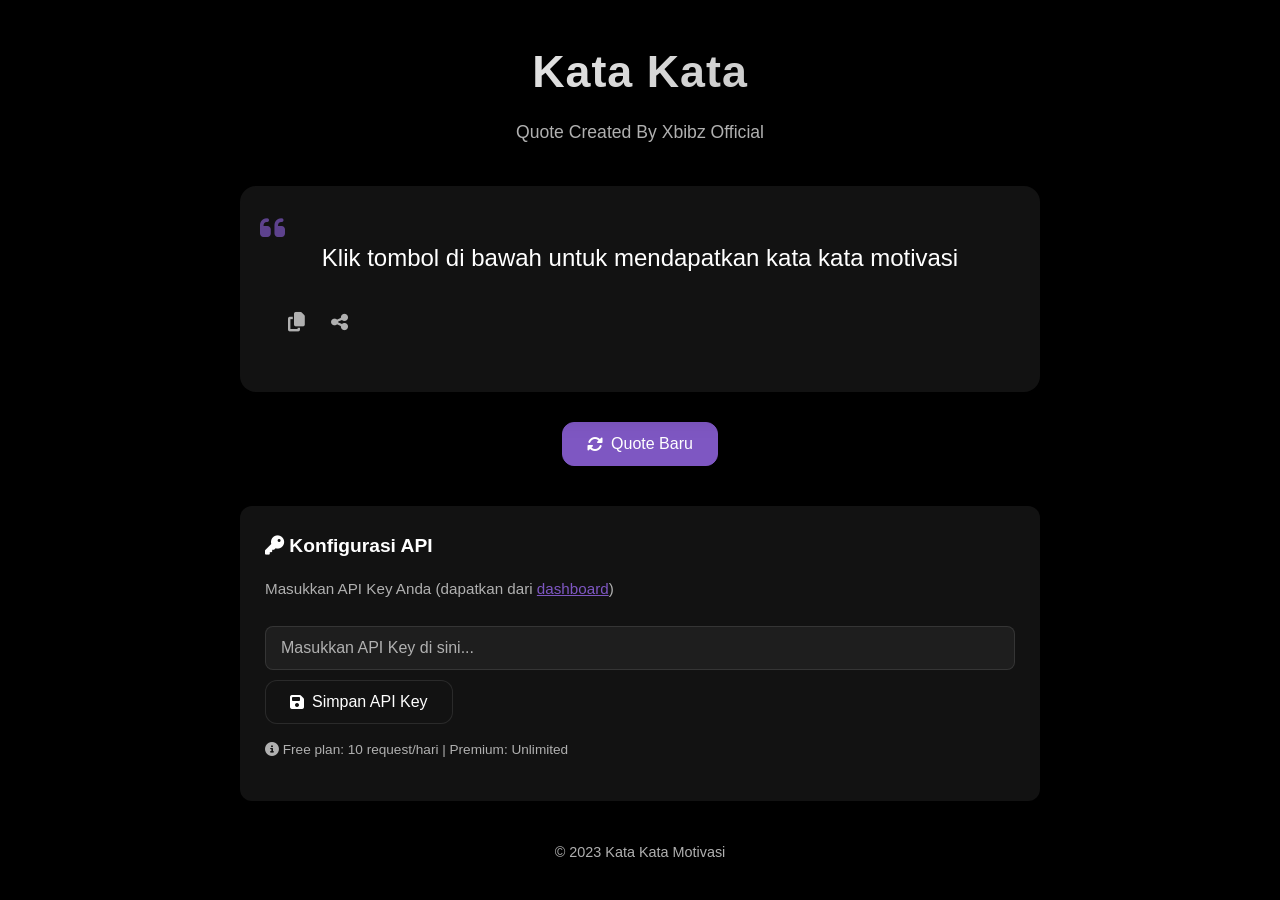
==== commit b60df7c2: "Add files via upload" ====
--- a/index.html
+++ b/index.html
@@ -3,10 +3,21 @@
 <head>
     <meta charset="UTF-8">
     <meta name="viewport" content="width=device-width, initial-scale=1.0">
-    <title>Kata Kata Motivasi</title>
-    <link rel="icon" type="image/svg+xml" href="https://files.catbox.moe/kr4vsu.jpeg">	
+    <title>Kata Kata Quote</title>
+    <link rel="icon" type="image/svg+xml" href="https://files.catbox.moe/kr4vsu.jpeg">
     <meta name="description" content="Testing API QUOTE By Xbibz Official">
+    <link rel="stylesheet" href="https://cdnjs.cloudflare.com/ajax/libs/font-awesome/6.4.0/css/all.min.css">
     <style>
+        :root {
+            --primary: #ffffff;
+            --secondary: #b0b0b0;
+            --accent: #7e57c2;
+            --background: #000000;
+            --surface: #121212;
+            --error: #cf6679;
+            --success: #4caf50;
+        }
+
         * {
             margin: 0;
             padding: 0;
@@ -14,9 +25,9 @@
         }
 
         body {
-            font-family: 'Segoe UI', Tahoma, Geneva, Verdana, sans-serif;
-            background: #000000;
-            color: #e0e0e0;
+            font-family: 'Inter', -apple-system, BlinkMacSystemFont, 'Segoe UI', Roboto, sans-serif;
+            background: var(--background);
+            color: var(--primary);
             min-height: 100vh;
             display: flex;
             flex-direction: column;
@@ -34,149 +45,225 @@
 
         .header {
             margin-bottom: 40px;
+            position: relative;
         }
 
         .header h1 {
-            font-size: 2.5rem;
-            font-weight: 300;
-            color: #ffffff;
+            font-size: 2.8rem;
+            font-weight: 700;
+            color: var(--primary);
             margin-bottom: 10px;
-            letter-spacing: 2px;
+            letter-spacing: 1px;
+            background: linear-gradient(135deg, var(--primary), var(--secondary));
+            -webkit-background-clip: text;
+            -webkit-text-fill-color: transparent;
         }
 
         .header p {
-            color: #888888;
+            color: var(--secondary);
             font-size: 1.1rem;
         }
 
         .quote-container {
-            background: #0a0a0a;
-            border: 1px solid #1a1a1a;
-            border-radius: 15px;
-            padding: 40px;
+            background: var(--surface);
+            border-radius: 16px;
+            padding: 50px 40px;
             margin: 30px 0;
-            box-shadow: 0 8px 32px rgba(0, 0, 0, 0.3);
-            transition: all 0.3s ease;
             position: relative;
             overflow: hidden;
-        }
-
-        .quote-container::before {
-            content: '"';
+            box-shadow: 0 10px 30px rgba(0, 0, 0, 0.5);
+        }
+
+        .quote-icon {
             position: absolute;
-            top: 10px;
+            top: 20px;
             left: 20px;
-            font-size: 4rem;
-            color: #333333;
-            font-family: Georgia, serif;
+            font-size: 1.8rem;
+            color: var(--accent);
+            opacity: 0.7;
         }
 
         .quote-text {
-            font-size: 1.4rem;
-            font-style: italic;
-            color: #ffffff;
-            margin-bottom: 20px;
+            font-size: 1.5rem;
+            color: var(--primary);
+            margin-bottom: 25px;
             position: relative;
             z-index: 1;
+            font-weight: 400;
+            line-height: 1.8;
         }
 
         .quote-author {
-            color: #666666;
-            font-size: 1rem;
+            color: var(--accent);
+            font-size: 1.1rem;
             text-align: right;
+            font-weight: 500;
+            margin-top: 20px;
         }
 
         .controls {
             margin-top: 30px;
+            display: flex;
+            justify-content: center;
+            gap: 15px;
+            flex-wrap: wrap;
         }
 
         .btn {
-            background: linear-gradient(45deg, #1a1a1a, #2a2a2a);
-            color: #ffffff;
-            border: 1px solid #333333;
-            padding: 12px 30px;
-            border-radius: 25px;
+            background: var(--surface);
+            color: var(--primary);
+            border: 1px solid rgba(255, 255, 255, 0.1);
+            padding: 12px 24px;
+            border-radius: 12px;
             cursor: pointer;
             font-size: 1rem;
-            margin: 0 10px;
             transition: all 0.3s ease;
-            text-decoration: none;
-            display: inline-block;
+            display: flex;
+            align-items: center;
+            gap: 8px;
+            font-weight: 500;
         }
 
         .btn:hover {
-            background: linear-gradient(45deg, #2a2a2a, #3a3a3a);
-            border-color: #555555;
+            background: rgba(255, 255, 255, 0.05);
             transform: translateY(-2px);
+            box-shadow: 0 5px 15px rgba(0, 0, 0, 0.3);
         }
 
         .btn:active {
             transform: translateY(0);
         }
 
+        .btn-primary {
+            background: var(--accent);
+            border-color: var(--accent);
+        }
+
+        .btn-primary:hover {
+            background: rgba(126, 87, 194, 0.8);
+        }
+
         .loading {
             display: none;
-            color: #888888;
+            color: var(--secondary);
             font-style: italic;
+            margin: 20px 0;
         }
 
         .error {
             display: none;
-            color: #ff4444;
-            background: #1a0a0a;
-            border: 1px solid #ff4444;
+            color: var(--error);
+            background: rgba(207, 102, 121, 0.1);
             border-radius: 8px;
             padding: 15px;
             margin: 20px 0;
+            border-left: 4px solid var(--error);
         }
 
         .api-info {
-            background: #0f0f0f;
-            border: 1px solid #1f1f1f;
-            border-radius: 10px;
-            padding: 20px;
-            margin-top: 30px;
+            background: var(--surface);
+            border-radius: 12px;
+            padding: 25px;
+            margin-top: 40px;
+            text-align: left;
+        }
+
+        .api-info h3 {
+            color: var(--primary);
+            margin-bottom: 15px;
+            font-size: 1.2rem;
+        }
+
+        .api-info p {
+            color: var(--secondary);
+            margin-bottom: 15px;
+            font-size: 0.95rem;
+        }
+
+        .api-key-input {
+            background: rgba(255, 255, 255, 0.05);
+            border: 1px solid rgba(255, 255, 255, 0.1);
+            color: var(--primary);
+            padding: 12px 15px;
+            border-radius: 8px;
+            margin: 10px 0;
+            width: 100%;
+            font-size: 1rem;
+            transition: all 0.3s ease;
+        }
+
+        .api-key-input:focus {
+            outline: none;
+            border-color: var(--accent);
+            box-shadow: 0 0 0 2px rgba(126, 87, 194, 0.2);
+        }
+
+        .api-key-input::placeholder {
+            color: var(--secondary);
+        }
+
+        .footer {
+            margin-top: 40px;
+            color: var(--secondary);
             font-size: 0.9rem;
-            color: #666666;
-        }
-
-        .api-key-input {
-            background: #1a1a1a;
-            border: 1px solid #333333;
-            color: #ffffff;
-            padding: 10px 15px;
+        }
+
+        .quote-meta {
+            display: flex;
+            justify-content: space-between;
+            align-items: center;
+            margin-top: 20px;
+            font-size: 0.9rem;
+            color: var(--secondary);
+        }
+
+        .quote-actions {
+            display: flex;
+            gap: 10px;
+        }
+
+        .icon-btn {
+            background: none;
+            border: none;
+            color: var(--secondary);
+            cursor: pointer;
+            font-size: 1.2rem;
+            transition: all 0.3s ease;
+            padding: 8px;
             border-radius: 8px;
-            margin: 10px;
-            width: 300px;
-            max-width: 100%;
-        }
-
-        .api-key-input::placeholder {
-            color: #666666;
+        }
+
+        .icon-btn:hover {
+            color: var(--primary);
+            background: rgba(255, 255, 255, 0.05);
+        }
+
+        .success-message {
+            color: var(--success);
+            margin-top: 10px;
+            display: none;
         }
 
         @media (max-width: 768px) {
             .header h1 {
-                font-size: 2rem;
+                font-size: 2.2rem;
             }
             
             .quote-container {
-                padding: 30px 20px;
+                padding: 40px 25px;
             }
             
             .quote-text {
-                font-size: 1.2rem;
+                font-size: 1.3rem;
             }
             
             .btn {
-                margin: 5px;
                 padding: 10px 20px;
-                font-size: 0.9rem;
-            }
-            
-            .api-key-input {
-                width: 100%;
-                margin: 10px 0;
+                font-size: 0.95rem;
+            }
+            
+            .controls {
+                gap: 10px;
             }
         }
 
@@ -187,6 +274,10 @@
             
             .quote-text {
                 font-size: 1.1rem;
+            }
+            
+            .quote-container {
+                padding: 30px 20px;
             }
         }
     </style>
@@ -194,33 +285,60 @@
 <body>
     <div class="container">
         <div class="header">
-            <h1>KATA KATA</h1>
-            <p>Inspirasi Harian Untuk Anda</p>
+            <h1>Kata Kata</h1>
+            <p>Quote Created By Xbibz Official</p>
         </div>
 
         <div class="quote-container">
+            <div class="quote-icon">
+                <i class="fas fa-quote-left"></i>
+            </div>
             <div class="quote-text" id="quoteText">
                 Klik tombol di bawah untuk mendapatkan kata kata motivasi
             </div>
             <div class="quote-author" id="quoteAuthor"></div>
+            
+            <div class="quote-meta">
+                <div class="quote-actions">
+                    <button class="icon-btn" onclick="copyQuote()" title="Salin Quote">
+                        <i class="fas fa-copy"></i>
+                    </button>
+                    <button class="icon-btn" onclick="shareQuote()" title="Bagikan Quote">
+                        <i class="fas fa-share-alt"></i>
+                    </button>
+                </div>
+                <div id="quoteLength"></div>
+            </div>
         </div>
 
         <div class="controls">
-            <button class="btn" onclick="getRandomQuote()">Quote Baru</button>
-            <button class="btn" onclick="copyQuote()">Salin Quote</button>
+            <button class="btn btn-primary" onclick="getRandomQuote()">
+                <i class="fas fa-sync-alt"></i> Quote Baru
+            </button>
         </div>
 
-        <div class="loading" id="loading">Memuat quote...</div>
+        <div class="loading" id="loading">
+            <i class="fas fa-spinner fa-spin"></i> Memuat quote...
+        </div>
         <div class="error" id="error"></div>
 
         <div class="api-info">
-            <h3>API Key Configuration</h3>
-            <p>Masukkan API Key Anda (dapatkan dari <a href="https://katakataquote.netlify.app" target="_blank" style="color: #4a9eff;">dashboard</a>)</p>
+            <h3><i class="fas fa-key"></i> Konfigurasi API</h3>
+            <p>Masukkan API Key Anda (dapatkan dari <a href="https://katakataquote.netlify.app" target="_blank" style="color: var(--accent);">dashboard</a>)</p>
             <input type="password" class="api-key-input" id="apiKeyInput" placeholder="Masukkan API Key di sini..." />
-            <button class="btn" onclick="saveApiKey()">Simpan API Key</button>
-            <p style="margin-top: 10px; font-size: 0.8rem;">
-                Free plan: 10 request/hari | Premium: Unlimited
+            <button class="btn" onclick="saveApiKey()">
+                <i class="fas fa-save"></i> Simpan API Key
+            </button>
+            <div class="success-message" id="successMessage">
+                <i class="fas fa-check-circle"></i> API Key berhasil disimpan!
+            </div>
+            <p style="margin-top: 15px; font-size: 0.85rem;">
+                <i class="fas fa-info-circle"></i> Free plan: 10 request/hari | Premium: Unlimited
             </p>
+        </div>
+
+        <div class="footer">
+            <p>© 2023 Kata Kata Motivasi</p>
         </div>
     </div>
 
@@ -230,13 +348,31 @@
         // Save API Key to localStorage
         function saveApiKey() {
             const input = document.getElementById('apiKeyInput');
+            const successMessage = document.getElementById('successMessage');
+            
             if (input.value.trim()) {
                 apiKey = input.value.trim();
                 localStorage.setItem('katakata_api_key', apiKey);
-                alert('API Key berhasil disimpan!');
+                
+                // Show success message
+                successMessage.style.display = 'block';
+                setTimeout(() => {
+                    successMessage.style.display = 'none';
+                }, 3000);
             } else {
-                alert('Masukkan API Key yang valid!');
-            }
+                showError('Masukkan API Key yang valid!');
+            }
+        }
+
+        // Show error message
+        function showError(message) {
+            const error = document.getElementById('error');
+            error.textContent = message;
+            error.style.display = 'block';
+            
+            setTimeout(() => {
+                error.style.display = 'none';
+            }, 5000);
         }
 
         // Load saved API Key
@@ -254,50 +390,32 @@
             const error = document.getElementById('error');
             const quoteText = document.getElementById('quoteText');
             const quoteAuthor = document.getElementById('quoteAuthor');
+            const quoteLength = document.getElementById('quoteLength');
 
             // Show loading, hide error
             loading.style.display = 'block';
             error.style.display = 'none';
 
             if (!apiKey) {
-                error.textContent = 'Silakan masukkan API Key terlebih dahulu!';
-                error.style.display = 'block';
+                showError('Silakan masukkan API Key terlebih dahulu!');
                 loading.style.display = 'none';
                 return;
             }
 
             try {
-                // Try different possible endpoints
-                const endpoints = [
-                    '/api/get-quote',
-                    '/api/get-quote',
-                    '/api/get-quote',
-                    '/api/get-quote'
-                ];
-
-                let response = null;
-                let lastError = null;
-
-                for (let endpoint of endpoints) {
-                    try {
-                        response = await fetch(`https://proxy.corsfix.com/?url=https://katakataquote.netlify.app${endpoint}`, {
-                            headers: {
-                                'x-api-key': apiKey,
-                                'Content-Type': 'application/json'
-                            }
-                        });
-
-                        if (response.ok) {
-                            break; // Exit loop if successful
-                        }
-                    } catch (e) {
-                        lastError = e;
-                        continue; // Try next endpoint
+                // Using a CORS proxy to avoid CORS issues
+                const proxyUrl = 'https://proxy.corsfix.com/?url=';
+                const apiUrl = 'https://katakataquote.netlify.app/api/get-quote';
+                
+                const response = await fetch(proxyUrl + encodeURIComponent(apiUrl), {
+                    headers: {
+                        'x-api-key': apiKey,
+                        'Content-Type': 'application/json'
                     }
-                }
-
-                if (!response || !response.ok) {
-                    throw new Error(lastError?.message || `Gagal mengambil quote. Status: ${response?.status}`);
+                });
+
+                if (!response.ok) {
+                    throw new Error(`Gagal mengambil quote. Status: ${response.status}`);
                 }
 
                 const data = await response.json();
@@ -315,12 +433,16 @@
                     quoteText.textContent = JSON.stringify(data, null, 2);
                     quoteAuthor.textContent = '';
                 }
+                
+                // Update quote length
+                const textLength = quoteText.textContent.length;
+                quoteLength.textContent = `${textLength} karakter`;
 
             } catch (err) {
-                error.textContent = `Error: ${err.message}`;
-                error.style.display = 'block';
+                showError(`Error: ${err.message}`);
                 quoteText.textContent = 'Gagal memuat quote. Coba lagi nanti.';
                 quoteAuthor.textContent = '';
+                quoteLength.textContent = '';
             } finally {
                 loading.style.display = 'none';
             }
@@ -334,19 +456,40 @@
             const fullQuote = quoteAuthor ? `"${quoteText}" - ${quoteAuthor}` : `"${quoteText}"`;
             
             navigator.clipboard.writeText(fullQuote).then(() => {
-                // Temporary feedback
-                const btn = event.target;
-                const originalText = btn.textContent;
-                btn.textContent = 'Tersalin!';
-                btn.style.background = 'linear-gradient(45deg, #0f4f0f, #1f6f1f)';
+                // Show temporary feedback
+                const iconBtn = event.target.closest('.icon-btn');
+                const originalIcon = iconBtn.innerHTML;
+                iconBtn.innerHTML = '<i class="fas fa-check"></i>';
+                iconBtn.style.color = 'var(--success)';
                 
                 setTimeout(() => {
-                    btn.textContent = originalText;
-                    btn.style.background = 'linear-gradient(45deg, #1a1a1a, #2a2a2a)';
+                    iconBtn.innerHTML = originalIcon;
+                    iconBtn.style.color = '';
                 }, 2000);
             }).catch(() => {
-                alert('Gagal menyalin quote. Silakan salin manual.');
+                showError('Gagal menyalin quote. Silakan salin manual.');
             });
+        }
+
+        // Share quote
+        function shareQuote() {
+            const quoteText = document.getElementById('quoteText').textContent;
+            const quoteAuthor = document.getElementById('quoteAuthor').textContent;
+            
+            const fullQuote = quoteAuthor ? `"${quoteText}" - ${quoteAuthor}` : `"${quoteText}"`;
+            
+            if (navigator.share) {
+                navigator.share({
+                    title: 'Kata Kata Motivasi',
+                    text: fullQuote,
+                    url: window.location.href
+                }).catch(err => {
+                    console.log('Error sharing:', err);
+                });
+            } else {
+                // Fallback: copy to clipboard
+                copyQuote();
+            }
         }
 
         // Get initial quote when page loads
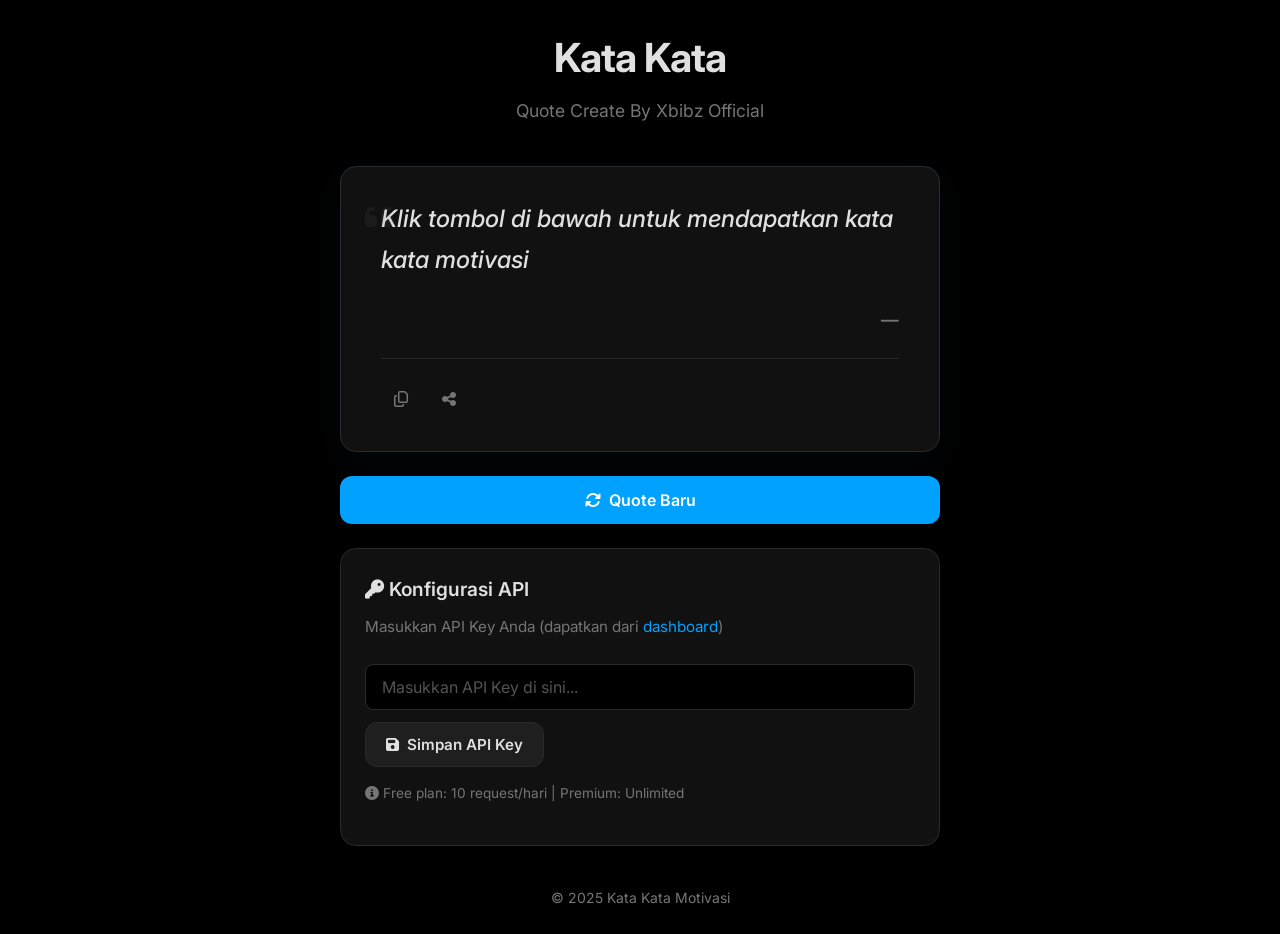
==== commit 27a9caa2: "Add files via upload" ====
--- a/index.html
+++ b/index.html
@@ -4,18 +4,32 @@
     <meta charset="UTF-8">
     <meta name="viewport" content="width=device-width, initial-scale=1.0">
     <title>Kata Kata Quote</title>
-    <link rel="icon" type="image/svg+xml" href="https://files.catbox.moe/kr4vsu.jpeg">
+    <link rel="stylesheet" href="https://cdnjs.cloudflare.com/ajax/libs/font-awesome/6.4.0/css/all.min.css">
+    
+    <link rel="preconnect" href="https://fonts.googleapis.com">
+    <link rel="preconnect" href="https://fonts.gstatic.com" crossorigin>
+    <link href="https://fonts.googleapis.com/css2?family=Inter:wght@400;500;600;700&display=swap" rel="stylesheet">
+    
     <meta name="description" content="Testing API QUOTE By Xbibz Official">
-    <link rel="stylesheet" href="https://cdnjs.cloudflare.com/ajax/libs/font-awesome/6.4.0/css/all.min.css">
+
     <style>
         :root {
-            --primary: #ffffff;
-            --secondary: #b0b0b0;
-            --accent: #7e57c2;
-            --background: #000000;
-            --surface: #121212;
-            --error: #cf6679;
-            --success: #4caf50;
+            /* TEMA AMOLED MODERN
+              - Latar belakang hitam pekat (#000000) untuk AMOLED.
+              - Permukaan (surface) abu-abu sangat gelap untuk kontras.
+              - Aksen biru elektrik untuk tampilan "canggih".
+              - Teks off-white (#e0e0e0) agar lebih nyaman di mata daripada putih pekat.
+            */
+            --bg: #000000;
+            --surface: #111111;
+            --surface-hover: #1f1f1f;
+            --border: #2a2a2a;
+            --text-primary: #e0e0e0;
+            --text-secondary: #757575;
+            --accent: #00A1FF;
+            --accent-hover: #007BFF;
+            --error: #FF5252;
+            --success: #00C853;
         }
 
         * {
@@ -24,272 +38,300 @@
             box-sizing: border-box;
         }
 
+        html {
+            /* Efek scroll yang lebih mulus */
+            scroll-behavior: smooth;
+        }
+
         body {
-            font-family: 'Inter', -apple-system, BlinkMacSystemFont, 'Segoe UI', Roboto, sans-serif;
-            background: var(--background);
-            color: var(--primary);
+            font-family: 'Inter', system-ui, -apple-system, BlinkMacSystemFont, 'Segoe UI', Roboto, sans-serif;
+            background: var(--bg);
+            color: var(--text-primary);
             min-height: 100vh;
+            display: grid;
+            place-items: center;
+            padding: 24px;
+            line-height: 1.7;
+            /* Anti-aliasing untuk teks yang lebih tajam */
+            -webkit-font-smoothing: antialiased;
+            -moz-osx-font-smoothing: grayscale;
+        }
+
+        .container {
+            width: 100%;
+            max-width: 600px;
             display: flex;
             flex-direction: column;
-            align-items: center;
-            justify-content: center;
-            padding: 20px;
-            line-height: 1.6;
-        }
-
-        .container {
-            max-width: 800px;
-            width: 100%;
+            gap: 24px;
+        }
+
+        /* --- Header --- */
+        .header {
             text-align: center;
-        }
-
-        .header {
-            margin-bottom: 40px;
+            margin-bottom: 16px;
+        }
+
+        .header h1 {
+            font-size: 2.5rem;
+            font-weight: 700;
+            color: var(--text-primary);
+            letter-spacing: -1px;
+        }
+
+        .header p {
+            color: var(--text-secondary);
+            font-size: 1.1rem;
+            margin-top: 4px;
+        }
+
+        /* --- Kartu Quote Utama --- */
+        .quote-card {
+            background: var(--surface);
+            border: 1px solid var(--border);
+            border-radius: 16px;
+            padding: 32px 40px;
             position: relative;
-        }
-
-        .header h1 {
-            font-size: 2.8rem;
-            font-weight: 700;
-            color: var(--primary);
-            margin-bottom: 10px;
-            letter-spacing: 1px;
-            background: linear-gradient(135deg, var(--primary), var(--secondary));
-            -webkit-background-clip: text;
-            -webkit-text-fill-color: transparent;
-        }
-
-        .header p {
-            color: var(--secondary);
-            font-size: 1.1rem;
-        }
-
-        .quote-container {
-            background: var(--surface);
-            border-radius: 16px;
-            padding: 50px 40px;
-            margin: 30px 0;
-            position: relative;
-            overflow: hidden;
-            box-shadow: 0 10px 30px rgba(0, 0, 0, 0.5);
+            /* Bayangan halus dengan warna aksen untuk efek "canggih" */
+            box-shadow: 0 8px 32px rgba(0, 161, 255, 0.05);
         }
 
         .quote-icon {
             position: absolute;
-            top: 20px;
-            left: 20px;
-            font-size: 1.8rem;
-            color: var(--accent);
-            opacity: 0.7;
+            top: 24px;
+            left: 24px;
+            font-size: 2rem;
+            color: var(--text-secondary);
+            opacity: 0.1;
         }
 
         .quote-text {
             font-size: 1.5rem;
-            color: var(--primary);
-            margin-bottom: 25px;
-            position: relative;
-            z-index: 1;
-            font-weight: 400;
-            line-height: 1.8;
+            font-weight: 500;
+            color: var(--text-primary);
+            margin-bottom: 24px;
+            font-style: italic;
         }
 
         .quote-author {
             color: var(--accent);
             font-size: 1.1rem;
             text-align: right;
-            font-weight: 500;
-            margin-top: 20px;
-        }
-
-        .controls {
-            margin-top: 30px;
-            display: flex;
-            justify-content: center;
-            gap: 15px;
-            flex-wrap: wrap;
-        }
-
-        .btn {
-            background: var(--surface);
-            color: var(--primary);
-            border: 1px solid rgba(255, 255, 255, 0.1);
-            padding: 12px 24px;
-            border-radius: 12px;
-            cursor: pointer;
-            font-size: 1rem;
-            transition: all 0.3s ease;
-            display: flex;
-            align-items: center;
-            gap: 8px;
-            font-weight: 500;
-        }
-
-        .btn:hover {
-            background: rgba(255, 255, 255, 0.05);
-            transform: translateY(-2px);
-            box-shadow: 0 5px 15px rgba(0, 0, 0, 0.3);
-        }
-
-        .btn:active {
-            transform: translateY(0);
-        }
-
-        .btn-primary {
-            background: var(--accent);
-            border-color: var(--accent);
-        }
-
-        .btn-primary:hover {
-            background: rgba(126, 87, 194, 0.8);
-        }
-
-        .loading {
-            display: none;
-            color: var(--secondary);
-            font-style: italic;
-            margin: 20px 0;
-        }
-
-        .error {
-            display: none;
-            color: var(--error);
-            background: rgba(207, 102, 121, 0.1);
-            border-radius: 8px;
-            padding: 15px;
-            margin: 20px 0;
-            border-left: 4px solid var(--error);
-        }
-
-        .api-info {
-            background: var(--surface);
-            border-radius: 12px;
-            padding: 25px;
-            margin-top: 40px;
-            text-align: left;
-        }
-
-        .api-info h3 {
-            color: var(--primary);
-            margin-bottom: 15px;
-            font-size: 1.2rem;
-        }
-
-        .api-info p {
-            color: var(--secondary);
-            margin-bottom: 15px;
-            font-size: 0.95rem;
-        }
-
-        .api-key-input {
-            background: rgba(255, 255, 255, 0.05);
-            border: 1px solid rgba(255, 255, 255, 0.1);
-            color: var(--primary);
-            padding: 12px 15px;
-            border-radius: 8px;
-            margin: 10px 0;
-            width: 100%;
-            font-size: 1rem;
-            transition: all 0.3s ease;
-        }
-
-        .api-key-input:focus {
-            outline: none;
-            border-color: var(--accent);
-            box-shadow: 0 0 0 2px rgba(126, 87, 194, 0.2);
-        }
-
-        .api-key-input::placeholder {
-            color: var(--secondary);
-        }
-
-        .footer {
-            margin-top: 40px;
-            color: var(--secondary);
-            font-size: 0.9rem;
-        }
-
+            font-weight: 600;
+        }
+        
+        /* Tanda hubung "—" sebelum nama author */
+        .quote-author::before {
+            content: '— ';
+            color: var(--text-secondary);
+        }
+
+        /* --- Meta & Aksi Quote --- */
         .quote-meta {
             display: flex;
             justify-content: space-between;
             align-items: center;
-            margin-top: 20px;
+            margin-top: 24px;
+            padding-top: 20px;
+            border-top: 1px solid var(--border);
             font-size: 0.9rem;
-            color: var(--secondary);
+            color: var(--text-secondary);
         }
 
         .quote-actions {
             display: flex;
-            gap: 10px;
-        }
-
+            gap: 8px;
+        }
+
+        /* --- Tombol --- */
+        .btn, .icon-btn {
+            cursor: pointer;
+            border: none;
+            border-radius: 12px;
+            font-family: 'Inter', sans-serif;
+            font-weight: 600;
+            transition: all 0.25s ease;
+            display: inline-flex;
+            align-items: center;
+            justify-content: center;
+            gap: 8px;
+            text-decoration: none;
+        }
+
+        /* Tombol Utama (Primary) */
+        .btn-primary {
+            background: var(--accent);
+            color: #ffffff;
+            padding: 14px 28px;
+            font-size: 1rem;
+            width: 100%;
+        }
+
+        .btn-primary:hover {
+            background: var(--accent-hover);
+            transform: translateY(-2px);
+            box-shadow: 0 4px 15px rgba(0, 161, 255, 0.2);
+        }
+
+        /* Tombol Ikon (Copy, Share) */
         .icon-btn {
-            background: none;
-            border: none;
-            color: var(--secondary);
-            cursor: pointer;
+            background: transparent;
+            color: var(--text-secondary);
+            width: 40px;
+            height: 40px;
+            font-size: 1rem;
+            border-radius: 50%; /* Bulat sempurna */
+        }
+
+        .icon-btn:hover {
+            color: var(--accent);
+            background: rgba(0, 161, 255, 0.1);
+        }
+
+        /* --- Notifikasi (Loading, Error, Success) --- */
+        .notification {
+            padding: 14px;
+            border-radius: 8px;
+            margin-top: 16px;
+            display: none; /* Sembunyi secara default */
+            text-align: center;
+            font-weight: 500;
+        }
+
+        .loading {
+            color: var(--text-secondary);
+            font-style: italic;
+        }
+
+        .error {
+            background: rgba(255, 82, 82, 0.05);
+            color: var(--error);
+            border: 1px solid var(--error);
+        }
+
+        .success {
+            background: rgba(0, 200, 83, 0.05);
+            color: var(--success);
+            border: 1px solid var(--success);
+        }
+
+        /* --- Konfigurasi API --- */
+        .api-config {
+            background: var(--surface);
+            border: 1px solid var(--border);
+            border-radius: 16px;
+            padding: 24px;
+        }
+
+        .api-config h3 {
             font-size: 1.2rem;
-            transition: all 0.3s ease;
-            padding: 8px;
+            font-weight: 600;
+            color: var(--text-primary);
+            margin-bottom: 8px;
+        }
+
+        .api-config p {
+            color: var(--text-secondary);
+            font-size: 0.95rem;
+            margin-bottom: 16px;
+        }
+
+        .api-config p a {
+            color: var(--accent);
+            text-decoration: none;
+        }
+        .api-config p a:hover {
+            text-decoration: underline;
+        }
+        
+        .api-key-input {
+            background: var(--bg); /* Latar belakang input = latar belakang body */
+            border: 1px solid var(--border);
+            color: var(--text-primary);
+            padding: 12px 16px;
             border-radius: 8px;
-        }
-
-        .icon-btn:hover {
-            color: var(--primary);
-            background: rgba(255, 255, 255, 0.05);
-        }
-
-        .success-message {
-            color: var(--success);
-            margin-top: 10px;
-            display: none;
-        }
-
-        @media (max-width: 768px) {
+            margin: 8px 0 12px;
+            width: 100%;
+            font-size: 1rem;
+            font-family: 'Inter', sans-serif;
+            transition: all 0.25s ease;
+        }
+
+        .api-key-input:focus {
+            outline: none;
+            border-color: var(--accent);
+            /* Efek glow saat fokus */
+            box-shadow: 0 0 0 3px rgba(0, 161, 255, 0.2);
+        }
+
+        .api-key-input::placeholder {
+            color: var(--text-secondary);
+            opacity: 0.7;
+        }
+
+        /* Tombol Simpan (Sekunder) */
+        .btn-secondary {
+            background: var(--surface-hover);
+            color: var(--text-primary);
+            border: 1px solid var(--border);
+            padding: 12px 20px;
+            font-size: 0.95rem;
+        }
+
+        .btn-secondary:hover {
+            background: var(--surface);
+            border-color: var(--text-secondary);
+        }
+        
+        .api-config .success {
+            margin-bottom: 0;
+            margin-top: 12px;
+        }
+
+        /* --- Footer --- */
+        .footer {
+            margin-top: 16px;
+            color: var(--text-secondary);
+            font-size: 0.875rem;
+            text-align: center;
+        }
+
+        /* --- Responsif --- */
+        @media (max-width: 640px) {
+            body {
+                padding: 16px;
+            }
+
+            .container {
+                gap: 20px;
+            }
+
             .header h1 {
-                font-size: 2.2rem;
-            }
-            
-            .quote-container {
-                padding: 40px 25px;
-            }
-            
+                font-size: 2rem;
+            }
+            .header p {
+                font-size: 1rem;
+            }
+
+            .quote-card {
+                padding: 24px;
+            }
+
             .quote-text {
-                font-size: 1.3rem;
-            }
-            
-            .btn {
-                padding: 10px 20px;
-                font-size: 0.95rem;
-            }
-            
-            .controls {
-                gap: 10px;
-            }
-        }
-
-        @media (max-width: 480px) {
-            .header h1 {
-                font-size: 1.8rem;
-            }
-            
-            .quote-text {
-                font-size: 1.1rem;
-            }
-            
-            .quote-container {
-                padding: 30px 20px;
+                font-size: 1.25rem;
             }
         }
     </style>
 </head>
 <body>
-    <div class="container">
-        <div class="header">
+
+    <main class="container">
+
+        <header class="header">
             <h1>Kata Kata</h1>
-            <p>Quote Created By Xbibz Official</p>
-        </div>
-
-        <div class="quote-container">
+            <p>Quote Create By Xbibz Official</p>
+        </header>
+
+        <section class="quote-card">
             <div class="quote-icon">
                 <i class="fas fa-quote-left"></i>
             </div>
@@ -300,8 +342,8 @@
             
             <div class="quote-meta">
                 <div class="quote-actions">
-                    <button class="icon-btn" onclick="copyQuote()" title="Salin Quote">
-                        <i class="fas fa-copy"></i>
+                    <button class="icon-btn" onclick="copyQuote()" title="Salin Quote" id="copyButton">
+                        <i class="far fa-copy"></i>
                     </button>
                     <button class="icon-btn" onclick="shareQuote()" title="Bagikan Quote">
                         <i class="fas fa-share-alt"></i>
@@ -309,7 +351,7 @@
                 </div>
                 <div id="quoteLength"></div>
             </div>
-        </div>
+        </section>
 
         <div class="controls">
             <button class="btn btn-primary" onclick="getRandomQuote()">
@@ -317,97 +359,108 @@
             </button>
         </div>
 
-        <div class="loading" id="loading">
+        <div class="notification loading" id="loading">
             <i class="fas fa-spinner fa-spin"></i> Memuat quote...
         </div>
-        <div class="error" id="error"></div>
-
-        <div class="api-info">
+        <div class="notification error" id="error"></div>
+
+        <section class="api-config">
             <h3><i class="fas fa-key"></i> Konfigurasi API</h3>
-            <p>Masukkan API Key Anda (dapatkan dari <a href="https://katakataquote.netlify.app" target="_blank" style="color: var(--accent);">dashboard</a>)</p>
+            <p>Masukkan API Key Anda (dapatkan dari <a href="https://katakataquote.netlify.app" target="_blank">dashboard</a>)</p>
             <input type="password" class="api-key-input" id="apiKeyInput" placeholder="Masukkan API Key di sini..." />
-            <button class="btn" onclick="saveApiKey()">
+            <button class="btn btn-secondary" onclick="saveApiKey()">
                 <i class="fas fa-save"></i> Simpan API Key
             </button>
-            <div class="success-message" id="successMessage">
+            <div class="notification success" id="successMessage">
                 <i class="fas fa-check-circle"></i> API Key berhasil disimpan!
             </div>
             <p style="margin-top: 15px; font-size: 0.85rem;">
                 <i class="fas fa-info-circle"></i> Free plan: 10 request/hari | Premium: Unlimited
             </p>
-        </div>
-
-        <div class="footer">
-            <p>© 2023 Kata Kata Motivasi</p>
-        </div>
-    </div>
+        </section>
+
+        <footer class="footer">
+            <p>© 2025 Kata Kata Motivasi</p>
+        </footer>
+
+    </main>
 
     <script>
+        // Ambil elemen DOM
+        const quoteTextEl = document.getElementById('quoteText');
+        const quoteAuthorEl = document.getElementById('quoteAuthor');
+        const quoteLengthEl = document.getElementById('quoteLength');
+        const apiKeyInput = document.getElementById('apiKeyInput');
+        const loadingEl = document.getElementById('loading');
+        const errorEl = document.getElementById('error');
+        const successEl = document.getElementById('successMessage');
+
         let apiKey = localStorage.getItem('katakata_api_key') || '';
 
-        // Save API Key to localStorage
+        // Fungsi untuk menampilkan notifikasi (error atau success)
+        function showNotification(element, message, duration = 3000) {
+            element.textContent = message;
+            element.style.display = 'block';
+            
+            if (duration) {
+                setTimeout(() => {
+                    element.style.display = 'none';
+                }, duration);
+            }
+        }
+
+        // Simpan API Key
         function saveApiKey() {
-            const input = document.getElementById('apiKeyInput');
-            const successMessage = document.getElementById('successMessage');
-            
-            if (input.value.trim()) {
-                apiKey = input.value.trim();
+            const newKey = apiKeyInput.value.trim();
+            if (newKey) {
+                apiKey = newKey;
                 localStorage.setItem('katakata_api_key', apiKey);
-                
-                // Show success message
-                successMessage.style.display = 'block';
-                setTimeout(() => {
-                    successMessage.style.display = 'none';
-                }, 3000);
+                showNotification(successEl, 'API Key berhasil disimpan!');
             } else {
-                showError('Masukkan API Key yang valid!');
-            }
-        }
-
-        // Show error message
-        function showError(message) {
-            const error = document.getElementById('error');
-            error.textContent = message;
-            error.style.display = 'block';
-            
-            setTimeout(() => {
-                error.style.display = 'none';
-            }, 5000);
-        }
-
-        // Load saved API Key
+                showNotification(errorEl, 'Masukkan API Key yang valid!');
+            }
+        }
+
+        // Muat API Key saat halaman dibuka
         window.onload = function() {
-            const savedKey = localStorage.getItem('katakata_api_key');
-            if (savedKey) {
-                document.getElementById('apiKeyInput').value = savedKey;
-                apiKey = savedKey;
+            if (apiKey) {
+                apiKeyInput.value = apiKey;
+                // Ambil quote pertama jika API key sudah ada
+                getRandomQuote();
             }
         };
 
-        // Get random quote from API
+        // Get random quote
         async function getRandomQuote() {
-            const loading = document.getElementById('loading');
-            const error = document.getElementById('error');
-            const quoteText = document.getElementById('quoteText');
-            const quoteAuthor = document.getElementById('quoteAuthor');
-            const quoteLength = document.getElementById('quoteLength');
-
-            // Show loading, hide error
-            loading.style.display = 'block';
-            error.style.display = 'none';
+            // Reset notifikasi
+            loadingEl.style.display = 'block';
+            errorEl.style.display = 'none';
 
             if (!apiKey) {
-                showError('Silakan masukkan API Key terlebih dahulu!');
-                loading.style.display = 'none';
+                showNotification(errorEl, 'Silakan masukkan API Key di bagian Konfigurasi API!');
+                loadingEl.style.display = 'none';
                 return;
             }
 
+            // --- PERBAIKAN CORS ---
+            // Kode asli menggunakan proxy 'proxy.corsfix.com'.
+            // Ini adalah 'hack' dan sering tidak stabil.
+            // Solusi yang TEPAT adalah memanggil API secara langsung.
+            // 
+            // JIKA INI GAGAL di GitHub Pages, itu berarti server API
+            // (katakataquote.netlify.app) tidak mengirimkan header
+            // 'Access-Control-Allow-Origin: *' atau
+            // 'Access-Control-Allow-Origin: 'https-username.github.io''.
+            //
+            // Pemilik API (mungkin Anda, Xbibz Official) harus
+            // mengkonfigurasi fungsi Netlify mereka untuk mengizinkan
+            // permintaan dari domain GitHub Pages Anda.
+            //
+            // Saya telah menghapus proxy untuk solusi yang bersih dan benar.
+            const apiUrl = 'https://katakataquote.netlify.app/api/get-quote';
+
             try {
-                // Using a CORS proxy to avoid CORS issues
-                const proxyUrl = 'https://proxy.corsfix.com/?url=';
-                const apiUrl = 'https://katakataquote.netlify.app/api/get-quote';
-                
-                const response = await fetch(proxyUrl + encodeURIComponent(apiUrl), {
+                const response = await fetch(apiUrl, {
                     headers: {
                         'x-api-key': apiKey,
                         'Content-Type': 'application/json'
@@ -415,66 +468,84 @@
                 });
 
                 if (!response.ok) {
-                    throw new Error(`Gagal mengambil quote. Status: ${response.status}`);
+                    // Coba tangkap pesan error dari API jika ada
+                    let errorMsg = `Gagal mengambil quote. Status: ${response.status}`;
+                    try {
+                        const errorData = await response.json();
+                        errorMsg = errorData.message || errorMsg;
+                    } catch (e) {
+                        // biarkan pesan error default
+                    }
+                    throw new Error(errorMsg);
                 }
 
                 const data = await response.json();
+
+                // Logika untuk menampilkan data (lebih kuat)
+                let text = 'Tidak ada quote ditemukan.';
+                let author = '';
+
+                if (data.quote || data.kutipan || data.text) {
+                    text = data.quote || data.kutipan || data.text;
+                    author = data.author || data.penulis || '';
+                } else if (Array.isArray(data) && data.length > 0) {
+                    const item = data[0];
+                    text = item.quote || item.kutipan || item.text || JSON.stringify(item);
+                    author = item.author || item.penulis || '';
+                } else if (typeof data === 'object' && data !== null) {
+                    text = JSON.stringify(data, null, 2);
+                }
+
+                quoteTextEl.textContent = text;
+                quoteAuthorEl.textContent = author;
                 
-                // Display the quote (adjust based on actual API response format)
-                if (data.quote || data.kutipan || data.text) {
-                    quoteText.textContent = data.quote || data.kutipan || data.text;
-                    quoteAuthor.textContent = data.author || data.penulis || '';
-                } else if (Array.isArray(data) && data.length > 0) {
-                    // If response is an array
-                    quoteText.textContent = data[0].quote || data[0].kutipan || data[0].text || JSON.stringify(data[0]);
-                    quoteAuthor.textContent = data[0].author || data[0].penulis || '';
-                } else {
-                    // Fallback: display the raw data
-                    quoteText.textContent = JSON.stringify(data, null, 2);
-                    quoteAuthor.textContent = '';
+                // Update panjang karakter
+                quoteLengthEl.textContent = `${text.length} karakter`;
+
+            } catch (err) {
+                // Tampilkan error CORS atau error lainnya
+                let errorToShow = err.message;
+                if (err instanceof TypeError && err.message.includes('Failed to fetch')) {
+                    errorToShow = "Gagal terhubung ke API. Ini mungkin masalah CORS atau jaringan. Pastikan server API mengizinkan domain ini.";
                 }
                 
-                // Update quote length
-                const textLength = quoteText.textContent.length;
-                quoteLength.textContent = `${textLength} karakter`;
-
-            } catch (err) {
-                showError(`Error: ${err.message}`);
-                quoteText.textContent = 'Gagal memuat quote. Coba lagi nanti.';
-                quoteAuthor.textContent = '';
-                quoteLength.textContent = '';
+                showNotification(errorEl, `Error: ${errorToShow}`, 5000);
+                quoteTextEl.textContent = 'Gagal memuat quote. Coba lagi nanti.';
+                quoteAuthorEl.textContent = '';
+                quoteLengthEl.textContent = '';
             } finally {
-                loading.style.display = 'none';
-            }
-        }
-
-        // Copy quote to clipboard
+                loadingEl.style.display = 'none';
+            }
+        }
+
+        // Copy quote
         function copyQuote() {
-            const quoteText = document.getElementById('quoteText').textContent;
-            const quoteAuthor = document.getElementById('quoteAuthor').textContent;
+            const quoteText = quoteTextEl.textContent;
+            const quoteAuthor = quoteAuthorEl.textContent;
             
             const fullQuote = quoteAuthor ? `"${quoteText}" - ${quoteAuthor}` : `"${quoteText}"`;
             
             navigator.clipboard.writeText(fullQuote).then(() => {
-                // Show temporary feedback
-                const iconBtn = event.target.closest('.icon-btn');
-                const originalIcon = iconBtn.innerHTML;
-                iconBtn.innerHTML = '<i class="fas fa-check"></i>';
-                iconBtn.style.color = 'var(--success)';
+                // Feedback visual modern
+                const copyButton = document.getElementById('copyButton');
+                const originalIcon = copyButton.innerHTML;
+                
+                copyButton.innerHTML = '<i class="fas fa-check"></i>';
+                copyButton.style.color = 'var(--success)';
                 
                 setTimeout(() => {
-                    iconBtn.innerHTML = originalIcon;
-                    iconBtn.style.color = '';
+                    copyButton.innerHTML = originalIcon;
+                    copyButton.style.color = '';
                 }, 2000);
             }).catch(() => {
-                showError('Gagal menyalin quote. Silakan salin manual.');
+                showNotification(errorEl, 'Gagal menyalin quote. Silakan salin manual.');
             });
         }
 
         // Share quote
         function shareQuote() {
-            const quoteText = document.getElementById('quoteText').textContent;
-            const quoteAuthor = document.getElementById('quoteAuthor').textContent;
+            const quoteText = quoteTextEl.textContent;
+            const quoteAuthor = quoteAuthorEl.textContent;
             
             const fullQuote = quoteAuthor ? `"${quoteText}" - ${quoteAuthor}` : `"${quoteText}"`;
             
@@ -487,17 +558,11 @@
                     console.log('Error sharing:', err);
                 });
             } else {
-                // Fallback: copy to clipboard
+                // Fallback jika 'share' tidak didukung
                 copyQuote();
-            }
-        }
-
-        // Get initial quote when page loads
-        document.addEventListener('DOMContentLoaded', function() {
-            if (apiKey) {
-                getRandomQuote();
-            }
-        });
+                showNotification(successEl, 'Fitur Share tidak didukung. Quote telah disalin!', 3000);
+            }
+        }
     </script>
 </body>
-</html>+</html>
